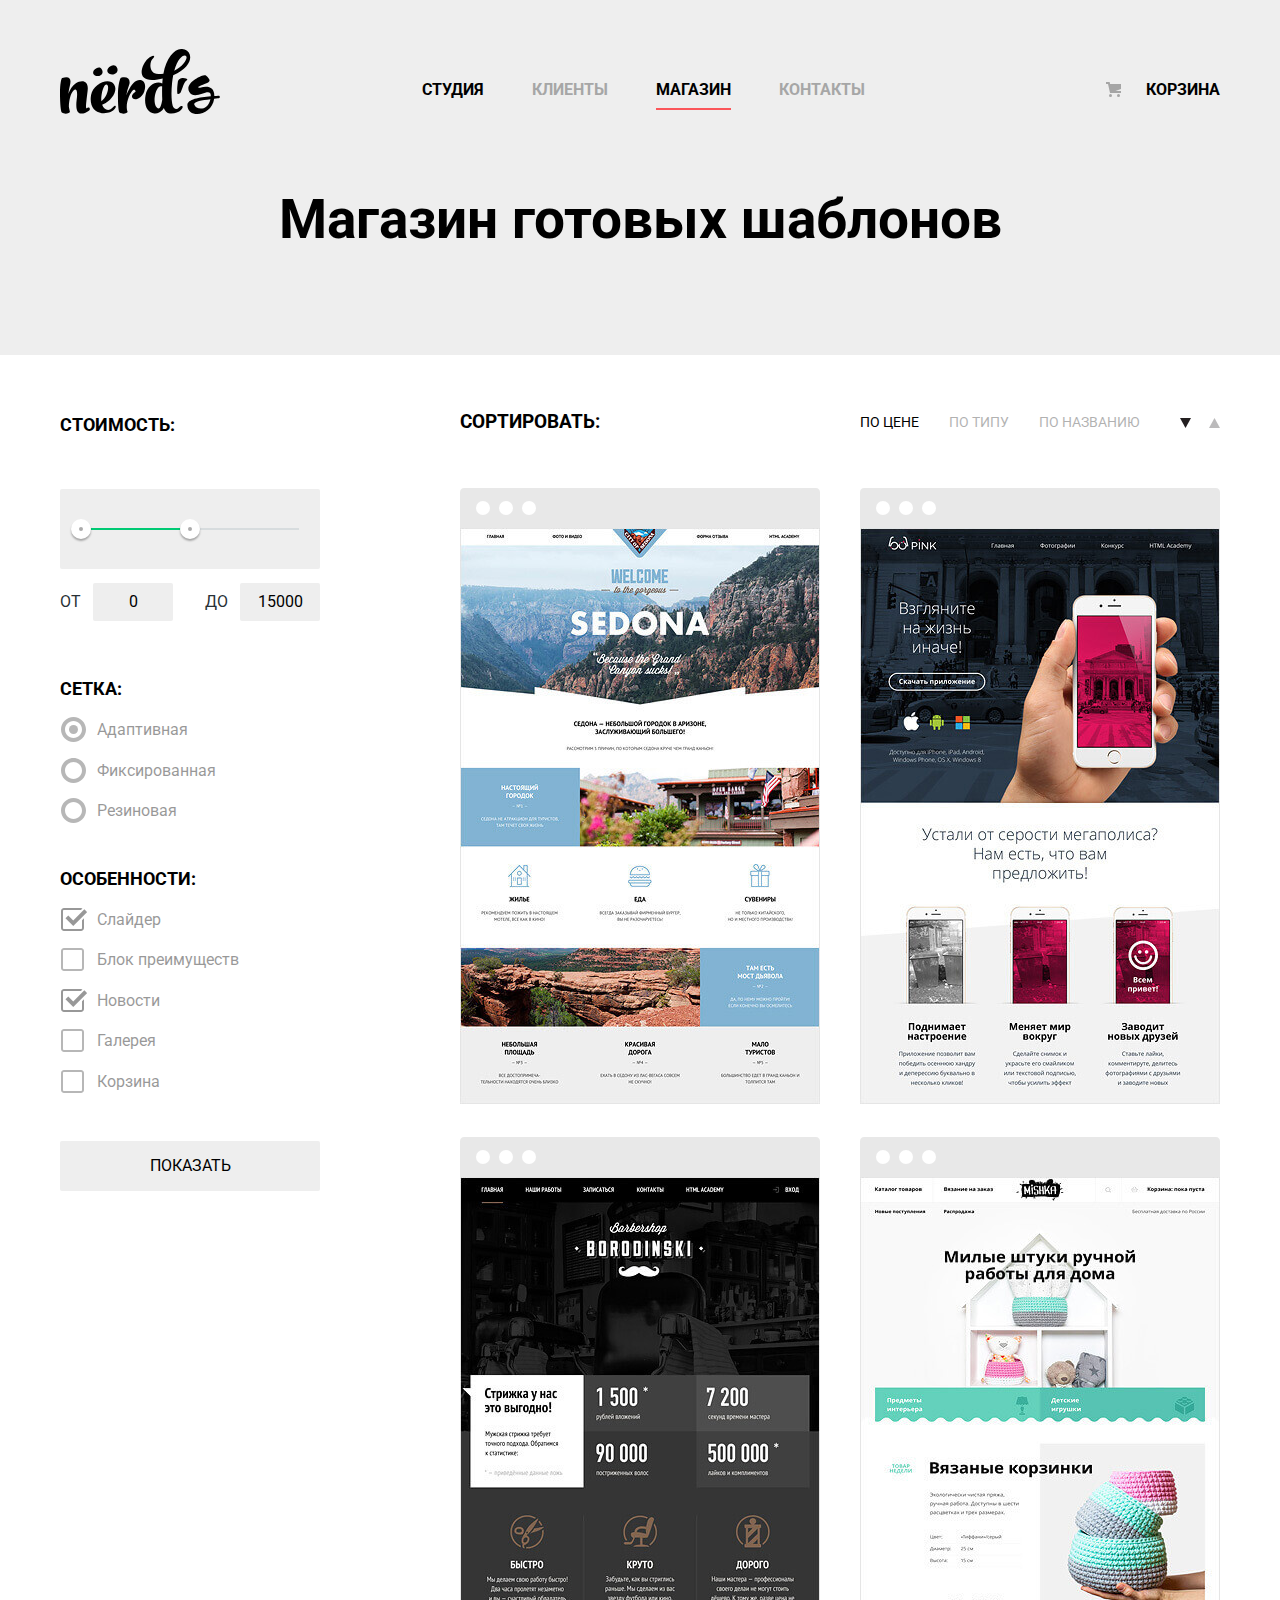
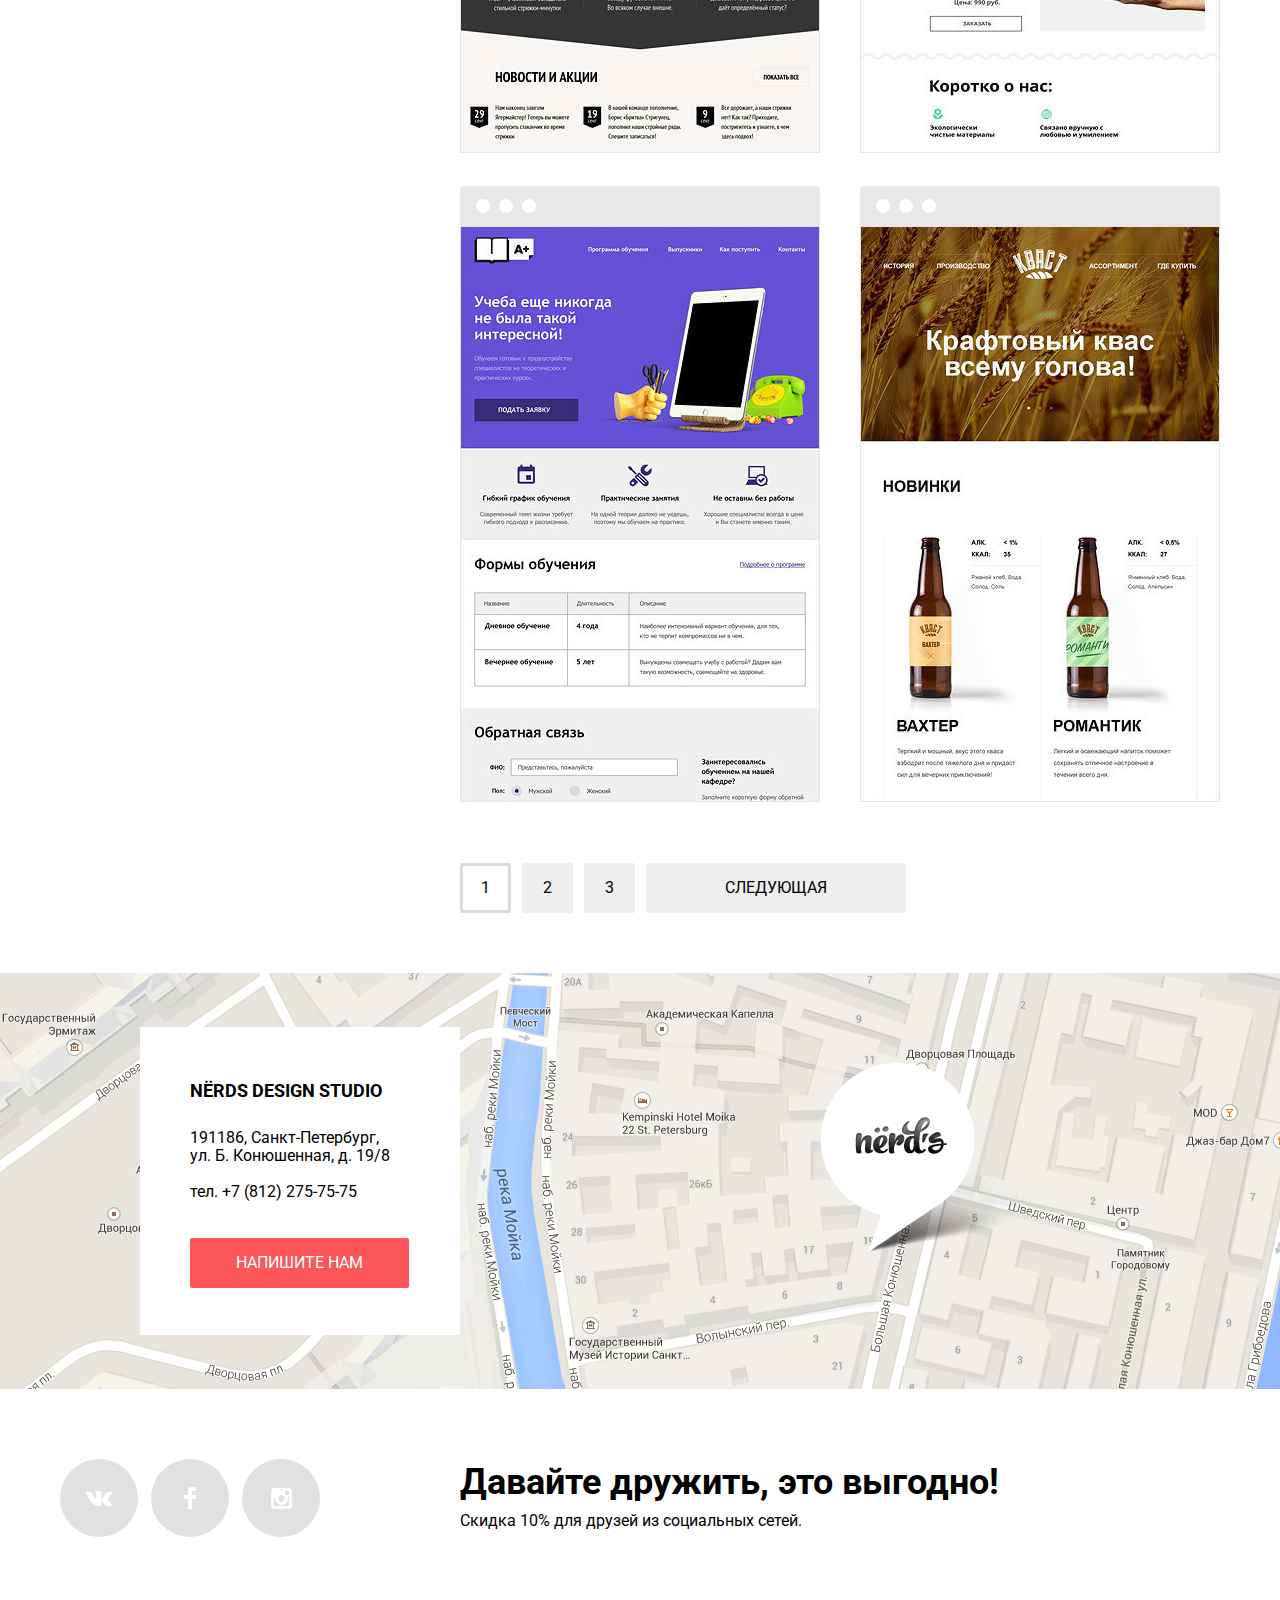
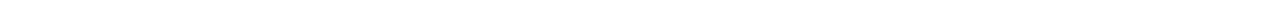
==== catalog.html @ 4c685c73 "готовая верстка" ====
<!DOCTYPE html>
<html lang="ru">

<head>
    <meta charset="UTF-8">
    <title>Каталог товаров</title>
    <link href="https://fonts.googleapis.com/css?family=Roboto:400,700&amp;subset=cyrillic" rel="stylesheet">
    <link rel="stylesheet" type="text/css" media="screen" href="css/normalize.css" />
    <link rel="stylesheet" type="text/css" media="screen" href="css/style.css" />
</head>

<body>
    <header class="main-header">
        <div class="container">
            <!-- Меню навигации по сайту -->
            <nav class="main-navigation">
                <a class="main-header-logo" href="index.html">
                    <img src="img/logo-nerds.svg" width="160" height="65" alt="Логотип Nerds">
                </a>

                <ul class="site-navigation">
                    <li><a href="index.html">Студия</a></li>
                    <li><a>Клиенты</a></li>
                    <li class="site-navigation-current"><a href="#">Магазин</a></li>
                    <li><a>Контакты</a></li>
                </ul>

                <ul class="user-navigation">
                    <li><a class="cart" href="">Корзина</a></li>
                </ul>
            </nav>

            <h1 class="page-title">Магазин готовых шаблонов</h1>
        </div>
    </header>

    <main class="container">

        <!-- Блок фильтров -->
        <div class="catalog-wrapper">
            <section class="catalog-filters">
                <h2 class="visually-hidden">Фильтр товаров</h2>
                <form action="#" class="filter" method="GET">
                    <fieldset>
                        <legend>Cтоимость:</legend>
                        <div class="range-controls">
                            <div class="scale">
                                <div class="bar"></div>
                            </div>
                            <div class="toggle toggle-min"></div>
                            <div class="toggle toggle-max"></div>
                        </div>
                        <div class="price-controls">
                            <label class="min-price" for="cost-from">От</label>
                            <input type="text" id="cost-from" name="inside" value="0">

                            <label class="max-price" for="cost-to">До</label>
                            <input type="text" id="cost-to" name="out" value="15000">
                        </div>
                    </fieldset>

                    <fieldset>
                        <legend>Сетка:</legend>
                        <ul>
                            <li class="filter-option">
                                <input type="radio" class="filter-input filter-input-radio" name="grid" value="adaptive" id="filter-adaptive" checked>
                                <label for="filter-adaptive">Адаптивная</label>
                            </li>
                            <li class="filter-option">
                                <input type="radio" class="filter-input filter-input-radio" name="grid" value="static" id="filter-static">
                                <label for="filter-static">Фиксированная</label>
                            </li>
                            <li class="filter-option">
                                <input type="radio" class="filter-input filter-input-radio" name="grid" value="fluid" id="filter-fluid">
                                <label for="filter-fluid">Резиновая</label>
                            </li>
                        </ul>
                    </fieldset>

                    <fieldset>
                        <legend>Особенности:</legend>
                        <ul>
                            <li class="filter-option">
                                <input type="checkbox" class="visually-hidden filter-input filter-input-checkbox" name="slider" id="filter-slider" checked>
                                <label for="filter-slider">Слайдер</label>
                            </li>
                            <li class="filter-option">
                                <input type="checkbox" class="visually-hidden filter-input filter-input-checkbox" name="advantage" id="filter-advantage">
                                <label for="filter-advantage">Блок преимуществ</label>
                            </li>
                            <li class="filter-option">
                                <input type="checkbox" class="visually-hidden filter-input filter-input-checkbox" name="news" id="filter-news" checked>
                                <label for="filter-news">Новости</label>
                            </li>
                            <li class="filter-option">
                                <input type="checkbox" class="visually-hidden filter-input filter-input-checkbox" name="gallery" id="filter-gallery">
                                <label for="filter-gallery">Галерея</label>
                            </li>
                            <li class="filter-option">
                                <input type="checkbox" class="visually-hidden filter-input filter-input-checkbox" name="basket" id="filter-basket">
                                <label for="filter-basket">Корзина</label>
                            </li>
                        </ul>
                    </fieldset>
                    <button type="submit" class="button filter-button">Показать</button>
                </form>
            </section>

            <!-- Раздел с товарами -->
            <section class="catalog">
                <h2 class="visually-hidden">Список готовых шаблонов</h2>

                <div class="catalog-sorting">
                    <h3>Сортировать:</h3>
                    <ul class="sorting-list">
                        <li class="sorting-item"><a href="#">По цене</a></li>
                        <li class="sorting-item sorting-item--inactive"><a href="#">По типу</a></li>
                        <li class="sorting-item sorting-item--inactive"><a href="#">По названию</a></li>
                    </ul>
                    <ul class="sorting-direction">
                        <li class="direction-item">
                            <a href="#" class="direction-link direction-link--down">
                                <span class="visually-hidden">По убыванию</span>
                            </a>
                        </li>
                        <li class="direction-item">
                            <a href="#" class="direction-link direction-link--up direction-link--inactive">
                                <span class="visually-hidden">По возрастанию</span>
                            </a>
                        </li>
                    </ul>
                </div>

                <ul class="catalog-list">
                    <!-- 1 -->
                    <li class="catalog-item">
                        <img src="img/img-catalog-1.jpg" width="360" height="576" alt="Sedona">
                        <div class="activ-block">
                            <h3>
                                <a href="#">
                                    <span>Sedona</span>
                                </a>
                            </h3>
                            <p>Информационный сайт для туристов</p>
                            <a class="button" href="#">9 900 руб.</a>
                        </div>
                    </li>
                    <!-- 2 -->
                    <li class="catalog-item">
                        <img src="img/img-catalog-2.jpg" width="360" height="576" alt="Pink App">
                        <div class="activ-block">
                            <h3>
                                <a href="#">
                                    <span>Pink App</span>
                                </a>
                            </h3>
                            <p>Продуктовый лендинг приложения для iOS и Android</p>
                            <a class="button" href="#">9 900 руб.</a>
                        </div>
                    </li>
                    <!-- 3 -->
                    <li class="catalog-item">
                        <img src="img/img-catalog-3.jpg" width="360" height="576" alt="Barbershop">
                        <div class="activ-block">
                            <h3>
                                <a href="#">
                                    <span>Barbershop</span>
                                </a>
                            </h3>
                            <p>Сайт салоны красоты. Для мужчин, да.</p>
                            <a class="button" href="#">9 900 руб.</a>
                        </div>
                    </li>
                    <!-- 4 -->
                    <li class="catalog-item">
                        <img src="img/img-catalog-4.jpg" width="360" height="576" alt="Mishka">
                        <div class="activ-block">
                            <h3>
                                <a href="#">
                                    <span>Mishka</span>
                                </a>
                            </h3>
                            <p>Интернет-магазин вязаных игрушек</p>
                            <a class="button" href="#">9 900 руб.</a>
                        </div>
                    </li>
                    <!-- 5 -->
                    <li class="catalog-item">
                        <img src="img/img-catalog-5.jpg" width="360" height="576" alt="A Plus">
                        <div class="activ-block">
                            <h3>
                                <a href="#">
                                    <span>A Plus</span>
                                </a>
                            </h3>
                            <p>Лендинг курсов повышения квалификации</p>
                            <a class="button" href="#">9 900 руб.</a>
                        </div>
                    </li>
                    <!-- 6 -->
                    <li class="catalog-item">
                        <img src="img/img-catalog-6.jpg" width="360" height="576" alt="Кваст">
                        <div class="activ-block">
                            <h3>
                                <a href="#">
                                    <span>Кваст</span>
                                </a>
                            </h3>
                            <p>Промо-сайт производителя крафтового кваса</p>
                            <a class="button" href="#">9 900 руб.</a>
                        </div>
                    </li>
                </ul>
                <ul class="pagination-list">
                    <li class="pagination-item pagination-item--current"><a href="#">1</a></li>
                    <li class="pagination-item"><a href="#">2</a></li>
                    <li class="pagination-item"><a href="#">3</a></li>
                    <li class="pagination-item"><a href="#">Следующая</a></li>
                </ul>
            </section>
        </div>

    </main>

    <footer class="main-footer">

        <!-- Контакты и карта -->
        <section class="contacts">
            <h2 class="visually-hidden">Контакты</h2>
            <div class="contacts-wrapper">
                <img src="img/map.png" width="1440" height="416" alt="Санкт-Петербург, ул. Б. Конюшенная, д. 19/8">
                <div class="contacts-content">
                    <b>Nёrds design studio</b>
                    <p>191186, Санкт-Петербург,<br> ул. Б. Конюшенная, д. 19/8</p>
                    <p>тел. +7 (812) 275-75-75</p>
                    <a class="button" href="#">Напишите нам</a>
                </div>
            </div>
        </section>

        <section class="footer">
            <h2 class="visually-hidden">Социальные сети</h2>
            <ul class="footer-social">
                <li>
                    <a class="social-button social-button--vk" href="#"><span class="visually-hidden">Вконтакте</span></a>
                </li>
                <li>
                    <a class="social-button social-button--fb" href="#"><span class="visually-hidden">Фейсбук</span></a>
                </li>
                <li>
                    <a class="social-button social-button--insta" href="#"><span class="visually-hidden">Инстаграмм</span></a>
                </li>
            </ul>
            <div class="footer-wrapper">
                <b>Давайте дружить, это выгодно!</b>
                <p>Скидка 10% для друзей из социальных сетей.</p>
            </div>
        </section>

    </footer>

    <!-- Скрытые окна -->
    <section class="modal-feedback">
        <h2>Напишите нам</h2>
        <!-- Форма -->
        <form class="feedback-form" action="#" method="POST">
            <p class="feedback-item">
                <label for="username">Ваше имя:</label>
                <input type="text" id="username" name="name" placeholder="Имя Фамилия">
            </p>
            <p class="feedback-item">
                <label for="useremail">Ваш e-mail:</label>
                <input type="email" id="useremail" name="email" placeholder="email@example.com">
            </p>
            <p class="feedback-item-textarea">
                <label for="usermessage">Текст письма:</label>
                <textarea name="message " id="usermessage" cols="30" rows="5" placeholder="В свободной форме"></textarea>
            </p>
            <button class="button feedback-form-button" type="submit">Отправить</button>
        </form>
        <button class="modal-close" type="button">x</button>
    </section>

</body>

</html>
---- css/style.css ----
body {
    margin: 0;
    padding: 0;
    font-family: Roboto, Arial, sans-serif;
    font-size: 16px;
    line-height: 24px;
    color: #000000;
    background-color: #ffffff;
}

a {
    text-decoration: none;
}

img {
    max-width: 100%;
    height: auto;
}

.visually-hidden:not(:focus):not(:active),
input[type="checkbox"].visually-hidden,
input[type="radio"].visually-hidden {
    position: absolute;
    width: 1px;
    height: 1px;
    margin: -1px;
    border: 0;
    padding: 0;
    white-space: nowrap;
    clip-path: inset(100%);
    clip: rect(0 0 0 0);
    overflow: hidden;
}


/*тут еще надо крепко подумать, т.к. конопок-нессылок у меня нет*/

.button {
    font: inherit;
    text-align: center;
    vertical-align: middle;
    font-size: 16px;
    line-height: 30px;
    text-transform: uppercase;
    color: #ffffff;
    background-color: #fb565a;
    border-radius: 2px;
    border: none;
    display: inline-block;
    padding: 10px 40px;
}

.site-navigation,
.user-navigation,
.slider-list,
.services-list,
.info-info-services-list,
.partners-list {
    list-style: none;
}


/* хедер */

.main-header {
    background-color: #eeeeee;
}

.main-navigation {
    display: flex;
    padding-top: 49px;
    justify-content: space-between;
    line-height: 30px;
    text-transform: uppercase;
    font-weight: bold;
}

.main-header-logo {
    width: 160px;
    height: 65px;
}

.main-header-logo:hover,
.main-header-logo:focus {
    opacity: 0.8;
}

.main-header-logo:active {
    opacity: 0.3;
}

.site-navigation,
.user-navigation {
    margin: 0;
    padding: 0;
}

.site-navigation {
    display: flex;
    flex-wrap: wrap;
    justify-content: center;
    width: 600px;
}

.user-navigation {
    display: flex;
    flex-wrap: wrap;
    max-width: 200px;
}

.site-navigation li {
    margin-left: 24px;
    margin-right: 24px;
    padding: 26px 0;
}

.site-navigation a {
    color: #000000;
}

.site-navigation a:not([href]) {
    color: #a6a6a6;
}

.site-navigation-current {
    position: relative;
}

.site-navigation-current::after {
    content: "";
    position: absolute;
    height: 2px;
    width: 100%;
    bottom: 21px;
    left: 0;
    background-color: #fb565a;
}

.user-navigation .cart {
    display: block;
    padding: 26px 0;
    color: #000000;
    padding-left: 80px;
    position: relative;
}

.user-navigation .cart::before {
    content: "";
    width: 15px;
    height: 15px;
    position: absolute;
    background-image: url(../img/icon-cart.svg);
    top: 33px;
    left: 40px;
    opacity: 0.3;
}

.site-navigation a[href]:hover,
.site-navigation a[href]:focus,
.user-navigation a[href]:hover,
.user-navigation a[href]:focus {
    color: #fb565a;
}

.site-navigation a:active,
.user-navigation a:active {
    color: #000000;
    opacity: 0.3;
}

.container {
    width: 1160px;
    margin: 0 auto;
    padding: 0 20px;
}


/* стилизация слайдера */

.slider {
    position: relative;
    background-color: #eeeeee;
    margin-bottom: 80px;
}

.slider-list {
    display: flex;
    position: relative;
    margin: 0;
    padding: 0;
}

.slider-item {
    display: none;
}

.slider-item:nth-child(1) {
    display: block;
}

.slider-item b {
    display: block;
    font-size: 55px;
    line-height: 55px;
    margin-bottom: 27px;
}

.slider-item p {
    color: #283136;
    margin: 0;
    margin-bottom: 39px;
    margin-right: 180px;
}

.slider-item a {
    padding: 10px 55px;
}

.slider-item-content a:hover {
    background-color: #e74246;
}

.slider-item-content a:active {
    background-color: #d7373b;
    box-shadow: inset 0 3px 0 0 rgba(0, 0, 0, 0.1);
}

.slider-item-content {
    width: 560px;
    margin-bottom: 80px;
    padding-top: 60px;
}

.toggles {
    position: absolute;
    bottom: 94px;
    right: 50%;
    margin-right: -45px;
}

.toggles-item {
    padding: 0;
    margin: 0;
    margin-right: 14px;
    width: 18px;
    height: 18px;
    border-radius: 50%;
    border: 5px solid #ffffff;
    background-color: #ffffff;
    cursor: pointer;
}

.toggles-item:last-child {
    margin-right: 0;
}

.toggles-item-active {
    box-shadow: inset 0 0 0 2px #c1c1c1;
}

.slider-item:nth-child(1)::after {
    content: "";
    position: absolute;
    bottom: 0;
    right: 31px;
    background-image: url(../img/img-slider-1.png);
    width: 698px;
    height: 413px;
}

.slider-item:nth-child(2)::after {
    content: "";
    position: absolute;
    bottom: 0;
    right: 0;
    background-image: url(../img/img-slider-2.png);
    width: 663px;
    height: 430px;
}

.slider-item:nth-child(3)::after {
    content: "";
    position: absolute;
    bottom: 0;
    right: 0;
    background-image: url(../img/img-slider-3.png);
    width: 759px;
    height: 411px;
}


/* стилизация раздела услуг */

.services {
    margin-bottom: 40px;
    border-bottom: 2px solid #eeeeee;
}

.services-list {
    width: 1100px;
    padding: 0;
    margin: 0;
    margin-bottom: 80px;
    display: flex;
    flex-wrap: wrap;
    justify-content: space-between;
}

.services-list h3 {
    padding: 0;
    margin: 0;
    margin-top: 25px;
    margin-bottom: 16px;
    font-size: 24px;
    line-height: 30px;
    text-transform: uppercase;
}

.services-item {
    width: 300px;
}

.services-item b {
    padding: 0;
    margin: 0;
}

.services-item p {
    padding: 0;
    margin: 0;
    margin-right: 40px;
    margin-bottom: 32px;
    color: #283136;
}

.services-item:nth-child(1) a {
    background-color: #fb565a;
}

.services-item:nth-child(1) a:hover {
    background-color: #e74246;
}

.services-item:nth-child(1) a:active {
    background-color: #d7373b;
    box-shadow: inset 0 3px 0 0 rgba(0, 0, 0, 0.1);
}

.services-item:nth-child(2) a {
    background-color: #00ca74;
}

.services-item:nth-child(2) a:hover {
    background-color: #00bc6c;
}

.services-item:nth-child(2) a:active {
    background-color: #00aa62;
    box-shadow: inset 0 3px 0 0 rgba(0, 0, 0, 0.1);
}

.services-item:nth-child(3) a {
    background-color: #efc84a;
}

.services-item:nth-child(3) a:hover {
    background-color: #eab534;
}

.services-item:nth-child(3) a:active {
    background-color: #e5a722;
    box-shadow: inset 0 3px 0 0 rgba(0, 0, 0, 0.1);
}

.services-item::before {
    content: "";
    display: block;
    width: 300px;
    height: 146px;
}

.services-item:nth-child(1)::before {
    background-image: url(../img/img-services-1.png);
}

.services-item:nth-child(2)::before {
    background-image: url(../img/img-services-2.png);
}

.services-item:nth-child(3)::before {
    background-image: url(../img/img-services-3.png);
}


/* о нас и таблица преимуществ */

.index-columns {
    display: flex;
    border-bottom: 2px solid #eeeeee;
    justify-content: space-between;
}

.info {
    width: 660px;
}

.info b {
    display: block;
    margin-top: 35px;
    margin-bottom: 34px;
    font-size: 45px;
    line-height: 45px;
}

.info p {
    margin: 0;
    padding: 0;
    margin-bottom: 38px;
    color: #283136;
}

.info-services {
    margin-bottom: 73px;
}

.info-services p {
    text-transform: uppercase;
    font-weight: bold;
    margin-bottom: 23px;
}

.info-services-list {
    list-style: none;
    margin: 0;
    padding: 0;
}

.info-services-item {
    position: relative;
    margin-bottom: 24px;
    padding-left: 36px;
    color: #283136;
}

.info-services-item::before {
    content: "";
    position: absolute;
    height: 2px;
    width: 25px;
    top: 50%;
    left: 0;
    background-color: #fb565a;
}


/* таблица преимуществ */

.features {
    width: 360px;
    margin-left: auto;
}

.features::before {
    content: "";
    display: block;
    width: 360px;
    height: 208px;
    background-image: url(../img/logo-mein-nerds.png);
}

.features-table {
    border-collapse: collapse;
    margin-top: 35px;
}

.features-table-headline {
    text-transform: uppercase;
    font-weight: bold;
    margin-bottom: 32px;
    text-align: left;
    padding-left: 16px;
}

.features-table-data {
    font-size: 45px;
    font-weight: bold;
    line-height: 45px;
    text-align: left;
    padding: 0;
}

.features-table-percent {
    font-size: 27px;
    vertical-align: super;
}

.features-table-header {
    line-height: 18px;
    text-align: left;
    font-weight: normal;
    padding: 0;
    padding-top: 20px;
    padding-right: 26px;
    width: 100%;
}


/* партнеры */

.partners {
    border-bottom: 2px solid #eeeeee;
    margin-bottom: 80px;
}

.partners-list {
    display: flex;
    justify-content: space-between;
    flex-wrap: wrap;
    align-items: center;
    padding: 0;
    margin-top: 46px;
    margin-bottom: 44px;
}

.partners-item {
    position: relative;
}

.partners-item:not(:last-child)::after {
    content: "";
    position: absolute;
    width: 2px;
    height: 52px;
    background-color: #eeeeee;
    top: 50%;
    right: -21px;
    transform: translateY(-50%);
}

.partners-item a {
    display: flex;
    width: 260px;
    justify-content: center;
    opacity: 0.2;
}

.partners-item a:hover {
    opacity: 1;
}

.partners-item a:active {
    opacity: 0.1;
}


/* подвал: карта + контакты*/

.contacts {
    min-width: 1440px;
    margin-bottom: 70px;
    height: 416px;
}

.contacts-wrapper {
    position: relative;
    width: 1440px;
    margin: 0 auto;
}

.contacts-content {
    box-sizing: border-box;
    position: absolute;
    top: 54px;
    left: 140px;
    width: 320px;
    background-color: #ffffff;
    padding-left: 50px;
    padding-right: 51px;
    padding-top: 49px;
    padding-bottom: 47px;
}

.contacts-content b {
    display: block;
    text-transform: uppercase;
    font-size: 18px;
    line-height: 30px;
    margin-bottom: 23px;
}

.contacts-content p {
    line-height: 18px;
    margin: 0;
    margin-bottom: 18px;
}

.contacts-content a {
    display: block;
    padding: 10px 44px;
    margin-top: 37px;
}

.contacts-content a:hover {
    background-color: #e74246;
}

.contacts-content a:active {
    background-color: #d7373b;
    box-shadow: inset 0 3px 0 0 rgba(0, 0, 0, 0.1);
}


/* подвал*/

.footer {
    box-sizing: border-box;
    display: flex;
    width: 1200px;
    padding: 0 20px;
    margin: 0 auto;
    margin-bottom: 70px;
}

.footer-social {
    list-style: none;
    display: flex;
    flex-wrap: wrap;
    justify-content: space-between;
    width: 260px;
    padding: 0;
    margin: 0;
    margin-right: 140px;
}

.social-button {
    display: block;
    width: 78px;
    height: 78px;
    margin-bottom: 12px;
    border-radius: 50%;
    background-color: #e1e1e1;
}

.social-button:hover {
    background-color: #e74246;
}

.social-button:active {
    background-color: #d7373b;
    box-shadow: inset 0 3px 0 0 rgba(0, 0, 0, 0.1)
}

.social-button--vk {
    background-image: url(../img/icon-vk.svg);
    background-repeat: no-repeat;
    background-position: center;
}

.social-button--fb {
    background-image: url(../img/icon-fb.svg);
    background-repeat: no-repeat;
    background-position: center;
}

.social-button--insta {
    background-image: url(../img/icon-insta.svg);
    background-repeat: no-repeat;
    background-position: center;
}

.footer-wrapper {
    padding-top: 5px;
}

.footer-wrapper b {
    font-size: 36px;
    line-height: 36px;
}

.footer-wrapper p {
    margin: 0;
    margin-top: 9px;
    line-height: 22px;
}


/* страница каталога */


/* футер */

.page-title {
    font-size: 55px;
    line-height: 55px;
    text-align: center;
    margin: 0;
    padding: 0;
    padding-top: 61px;
    padding-bottom: 108px;
}


/* основная часть */

.catalog-wrapper {
    display: flex;
    justify-content: space-between;
    margin-top: 55px;
}


/* блок фильтров */

.catalog-filters {
    width: 260px;
}

.catalog-filters fieldset {
    border: none;
    margin: 0;
    padding: 0;
}

.catalog-filters fieldset:nth-child(1) {
    margin-bottom: 53px;
}

.catalog-filters fieldset:nth-child(2) {
    margin-bottom: 24px;
}

.catalog-filters fieldset:nth-child(3) {
    margin-bottom: 31px;
}

.catalog-filters legend {
    box-sizing: content-box;
    font-size: 18px;
    line-height: 30px;
    text-transform: uppercase;
    font-weight: bold;
}

.range-controls {
    position: relative;
    box-sizing: border-box;
    height: 80px;
    margin-top: 49px;
    margin-bottom: 14px;
    padding-top: 39px;
    padding-left: 21px;
    padding-right: 21px;
    background-color: #eeeeee;
    border-radius: 2px;
}

.range-controls .scale {
    height: 2px;
    background-color: #d7dcde;
}

.scale .bar {
    /* левый край бара */
    margin-left: 0;
    /* правый край бара */
    width: 50%;
    height: 2px;
    background-color: #00ca74;
}

.range-controls .toggle {
    position: absolute;
    top: 30px;
    left: 0;
    width: 4px;
    height: 4px;
    border: 8px solid #ffffff;
    border-radius: 50%;
    background-color: #ababab;
    box-shadow: 0 2px 2px 0 rgba(0, 0, 0, 0.3);
    cursor: pointer;
}

.range-controls .toggle-min {
    /* левый ползунок */
    left: 11px;
}

.range-controls .toggle-max {
    /* правый ползунок */
    left: 120px;
}

.price-controls label {
    text-transform: uppercase;
    color: #283136;
}

.price-controls input {
    box-sizing: border-box;
    border: none;
    border-radius: 2px;
    width: 80px;
    background-color: #eeeeee;
    padding: 10px;
    margin-left: 8px;
    text-align: center;
}

.max-price {
    margin-left: 28px;
}

.filter ul {
    list-style: none;
    margin: 0;
    margin-top: 14px;
    padding: 0;
}

.filter-option {
    margin-bottom: 16.5px;
    padding-left: 37px;
}

.filter-option input[type="radio"] {
    display: none;
}

.filter-option label {
    position: relative;
    display: block;
    cursor: pointer;
    opacity: 0.4;
}

.filter-option label:hover {
    opacity: 1;
}

.filter-input-radio+label::before {
    content: "";
    position: absolute;
    top: -1px;
    left: -36px;
    display: block;
    width: 26px;
    height: 25px;
    background-image: url(../img/radio-off.svg);
    background-repeat: no-repeat;
}

.filter-input-radio:checked+label::before {
    content: "";
    position: absolute;
    top: -1px;
    left: -36px;
    display: block;
    width: 26px;
    height: 25px;
    background-image: url(../img/radio-on.svg);
    background-repeat: no-repeat;
}

.filter-input-checkbox+label::before {
    content: "";
    position: absolute;
    top: 0;
    left: -36px;
    display: block;
    width: 26px;
    height: 25px;
    background-image: url(../img/checkbox-off.svg);
    background-repeat: no-repeat;
}

.filter-input-checkbox:checked+label::before {
    content: "";
    position: absolute;
    top: 0;
    left: -36px;
    display: block;
    width: 26px;
    height: 25px;
    background-image: url(../img/checkbox-on.svg);
    background-repeat: no-repeat;
}

.filter-input:disabled+label {
    opacity: 0.1;
}

.filter-button {
    width: 100%;
    background-color: #eeeeee;
    color: #000000;
}


/* каталог с сортировкой*/


/* сортировка */

.catalog {
    width: 760px;
    margin-bottom: 60px;
}

.catalog-sorting {
    display: flex;
    margin-bottom: 54px;
}

.catalog-sorting h3 {
    font-weight: bold;
    text-transform: uppercase;
    margin: 0;
    padding: 0;
}

.sorting-list,
.sorting-direction {
    display: flex;
    justify-content: space-between;
    flex-wrap: wrap;
    list-style: none;
    margin: 0;
    padding: 0;
}

.sorting-list {
    width: 280px;
    margin-left: auto;
}

.sorting-item a {
    font-size: 14px;
    line-height: 18px;
    text-transform: uppercase;
    color: #000000;
}

.sorting-item--inactive {
    opacity: 0.3;
}

.sorting-direction {
    margin-left: 22px;
}

.direction-item {
    margin-left: 18px;
    cursor: pointer;
}

.direction-link--down {
    background-image: url(../img/icon-down-dir.svg);
}

.direction-link--up {
    background-image: url(../img/icon-up-dir.svg);
}

.direction-link {
    display: inline-block;
    vertical-align: middle;
    width: 11px;
    height: 10px;
    background-repeat: no-repeat;
    background-position: center right;
    cursor: pointer;
}

.direction-link--inactive {
    opacity: 0.3;
}


/* каталог */

.catalog-list {
    display: flex;
    list-style: none;
    justify-content: space-between;
    flex-wrap: wrap;
    margin: 0;
    padding: 0;
}

.catalog-item {
    width: 360px;
    position: relative;
    padding: 0;
    margin: 0;
    margin-bottom: 33px;
}

.catalog-item img {
    display: block;
}

.catalog-item::before {
    content: "";
    display: block;
    width: 100%;
    height: 40px;
    opacity: 0.12;
    background-image: url(../img/catalog-item-header.svg);
}

.activ-block {
    box-sizing: border-box;
    position: absolute;
    bottom: 0;
    left: 0;
    width: 100%;
    min-height: 231px;
    background-color: #eeeeee;
    opacity: 0;
    text-align: center;
    padding-top: 30px;
    padding-bottom: 43px;
    padding-left: 60px;
    padding-right: 60px;
}

.activ-block h3 {
    margin: 0;
    margin-bottom: 19px;
    padding: 0;
    text-transform: uppercase;
}

.activ-block p {
    margin: 0;
    margin-bottom: 29px;
    padding: 0;
    line-height: 18px;
}

.activ-block a {
    box-sizing: border-box;
    color: #000000;
    width: 200px;
}

.activ-block .button {
    color: #ffffff;
}

.catalog-item:hover {
    box-shadow: 0 6px 15px 0 rgba(0, 0, 0, 0.25);
}

.catalog-item:hover::before {
    opacity: 1;
}

.catalog-item:hover .activ-block {
    opacity: 1;
}


/* пагинатор */

.pagination-list {
    display: flex;
    margin: 0;
    margin-top: 28px;
    padding: 0;
    list-style: none;
}

.pagination-item {
    box-sizing: border-box;
    margin-right: 11px;
    border: 3px solid #eeeeee;
    border-radius: 2px;
    background-color: #eeeeee;
}

.pagination-item:last-child {
    width: 260px;
}

.pagination-item a {
    display: block;
    color: #000000;
    text-transform: uppercase;
    padding: 13px 18px;
    line-height: 18px;
    text-align: center;
}

.pagination-item--current {
    background-color: #ffffff;
    border: 3px solid #dbdbdb;
}


/* модалка */

.modal-feedback {
    /* тумблер модалки */
    display: none;
    position: fixed;
    bottom: 193px;
    left: 50%;
    margin-left: -480px;
    box-sizing: border-box;
    width: 960px;
    padding-left: 100px;
    padding-right: 100px;
    padding-top: 68px;
    padding-bottom: 85px;
    background-color: #ffffff;
    box-shadow: 0 20px 60px 0 rgba(0, 0, 0, 0.75);
}

.modal-feedback h2 {
    font-size: 45px;
    line-height: 45px;
    margin: 0;
    margin-bottom: 39px;
}

.modal-feedback label {
    display: block;
    font-weight: bold;
    margin-bottom: 5px;
}

.feedback-form {
    display: flex;
    flex-wrap: wrap;
    justify-content: space-between;
}

.feedback-item {
    width: 360px;
    margin: 0;
    margin-bottom: 31px;
}

.feedback-item-textarea {
    width: 100%;
    margin: 0;
    margin-bottom: 37px;
}

.feedback-form input,
.feedback-form textarea {
    box-sizing: border-box;
    width: 100%;
    font: inherit;
    color: #444444;
    opacity: 0.5;
    line-height: 18px;
    border: 2px solid #d7dcde;
    border-radius: 2px;
    padding: 14px;
}

.feedback-form input:hover,
.feedback-form textarea:hover {
    border-color: #b4b9bb;
}

.feedback-form input:focus,
.feedback-form textarea:focus {
    opacity: 1;
    border-color: #000000;
}

.feedback-form input:invalid {
    opacity: 1;
    color: #e74246;
    border-color: #e74246;
}

.feedback-form textarea:invalid {
    opacity: 1;
    color: #e74246;
    border-color: #e74246;
}

.feedback-form-button {
    width: 260px;
}

.feedback-form-button:hover {
    background-color: #e74246;
}

.feedback-form-button:active {
    background-color: #d7373b;
    box-shadow: inset 0 3px 0 0 rgba(0, 0, 0, 0.1);
}

.modal-close {
    width: 21px;
    height: 21px;
    font-size: 0;
    border: none;
    cursor: pointer;
    position: absolute;
    top: 78px;
    right: 90px;
    background-color: #ffffff;
    opacity: 0.3;
}

.modal-close:hover {
    opacity: 1;
}

.modal-close:active {
    opacity: 0.1;
}

.modal-close::after,
.modal-close::before {
    content: "";
    position: absolute;
    top: 9px;
    left: -3px;
    width: 27px;
    height: 4px;
    background-color: #e74246;
}

.modal-close::after {
    transform: rotate(45deg);
}

.modal-close::before {
    transform: rotate(-45deg);
}
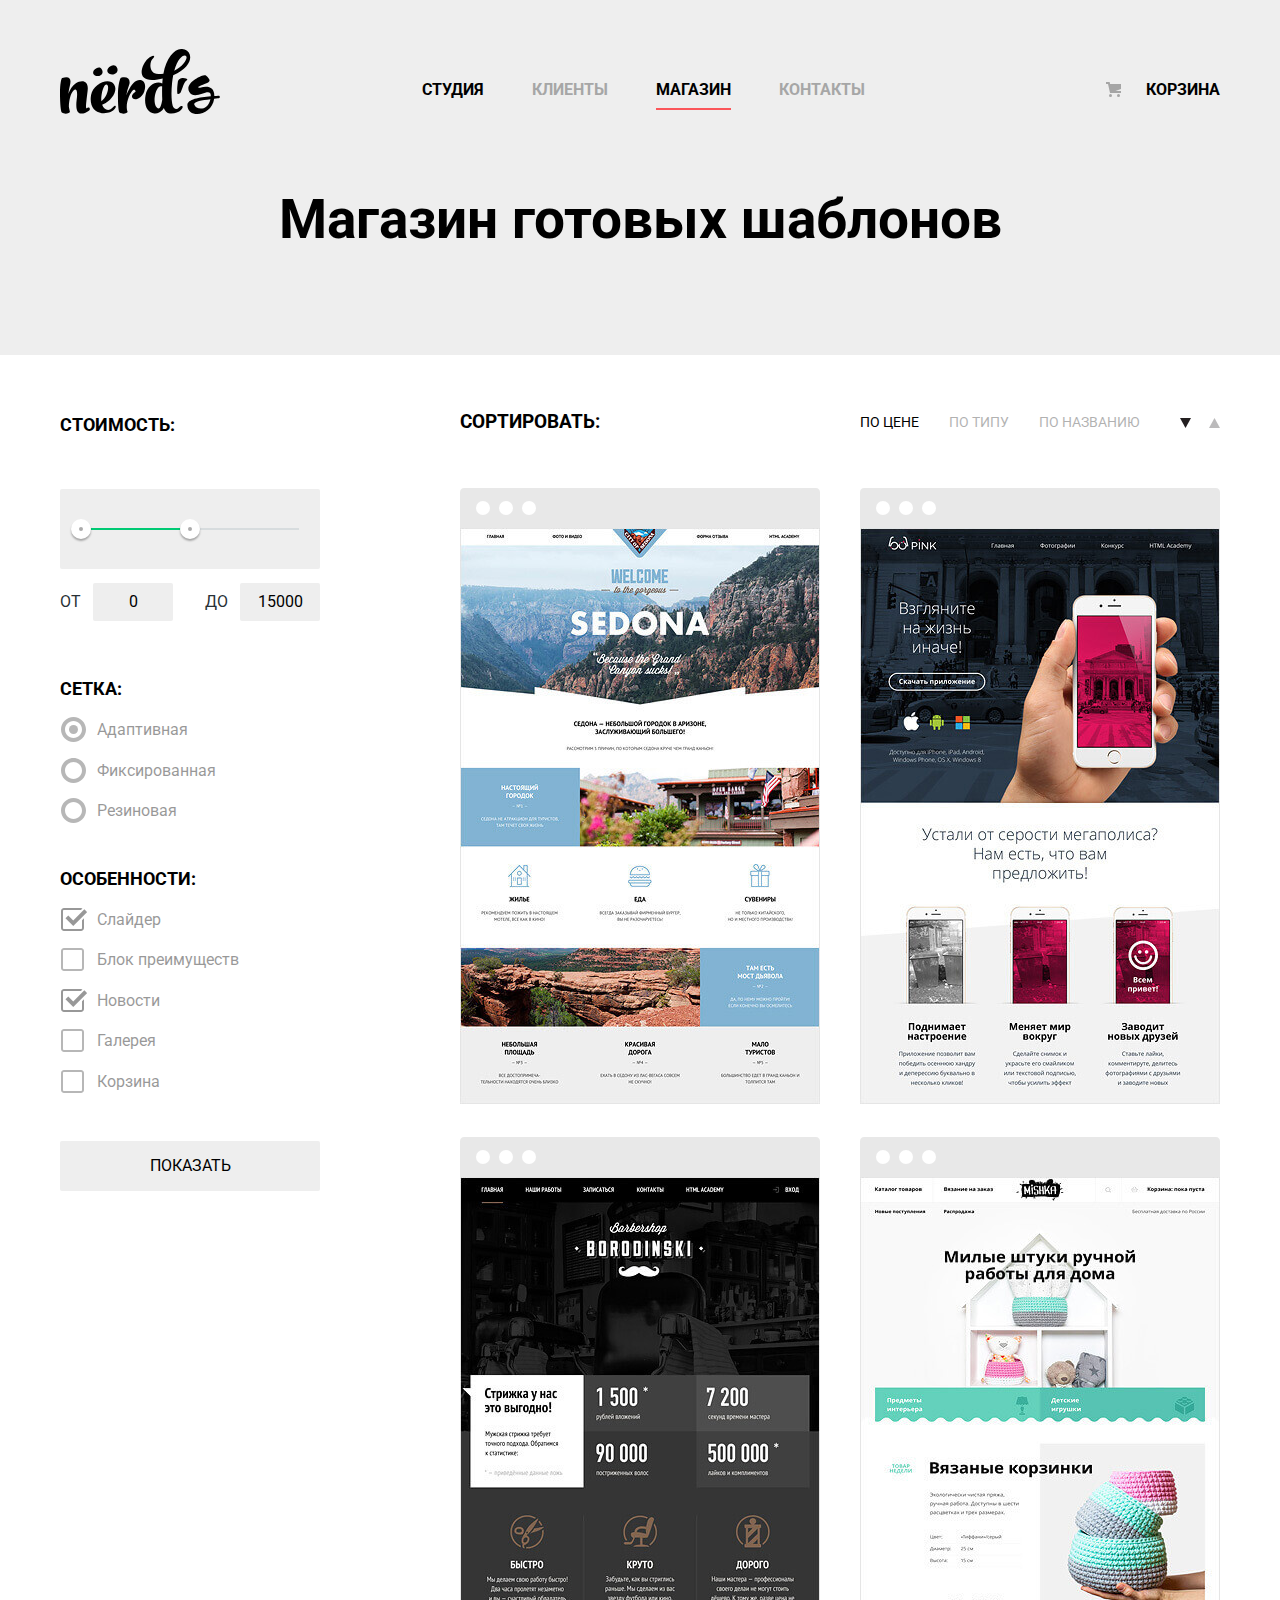
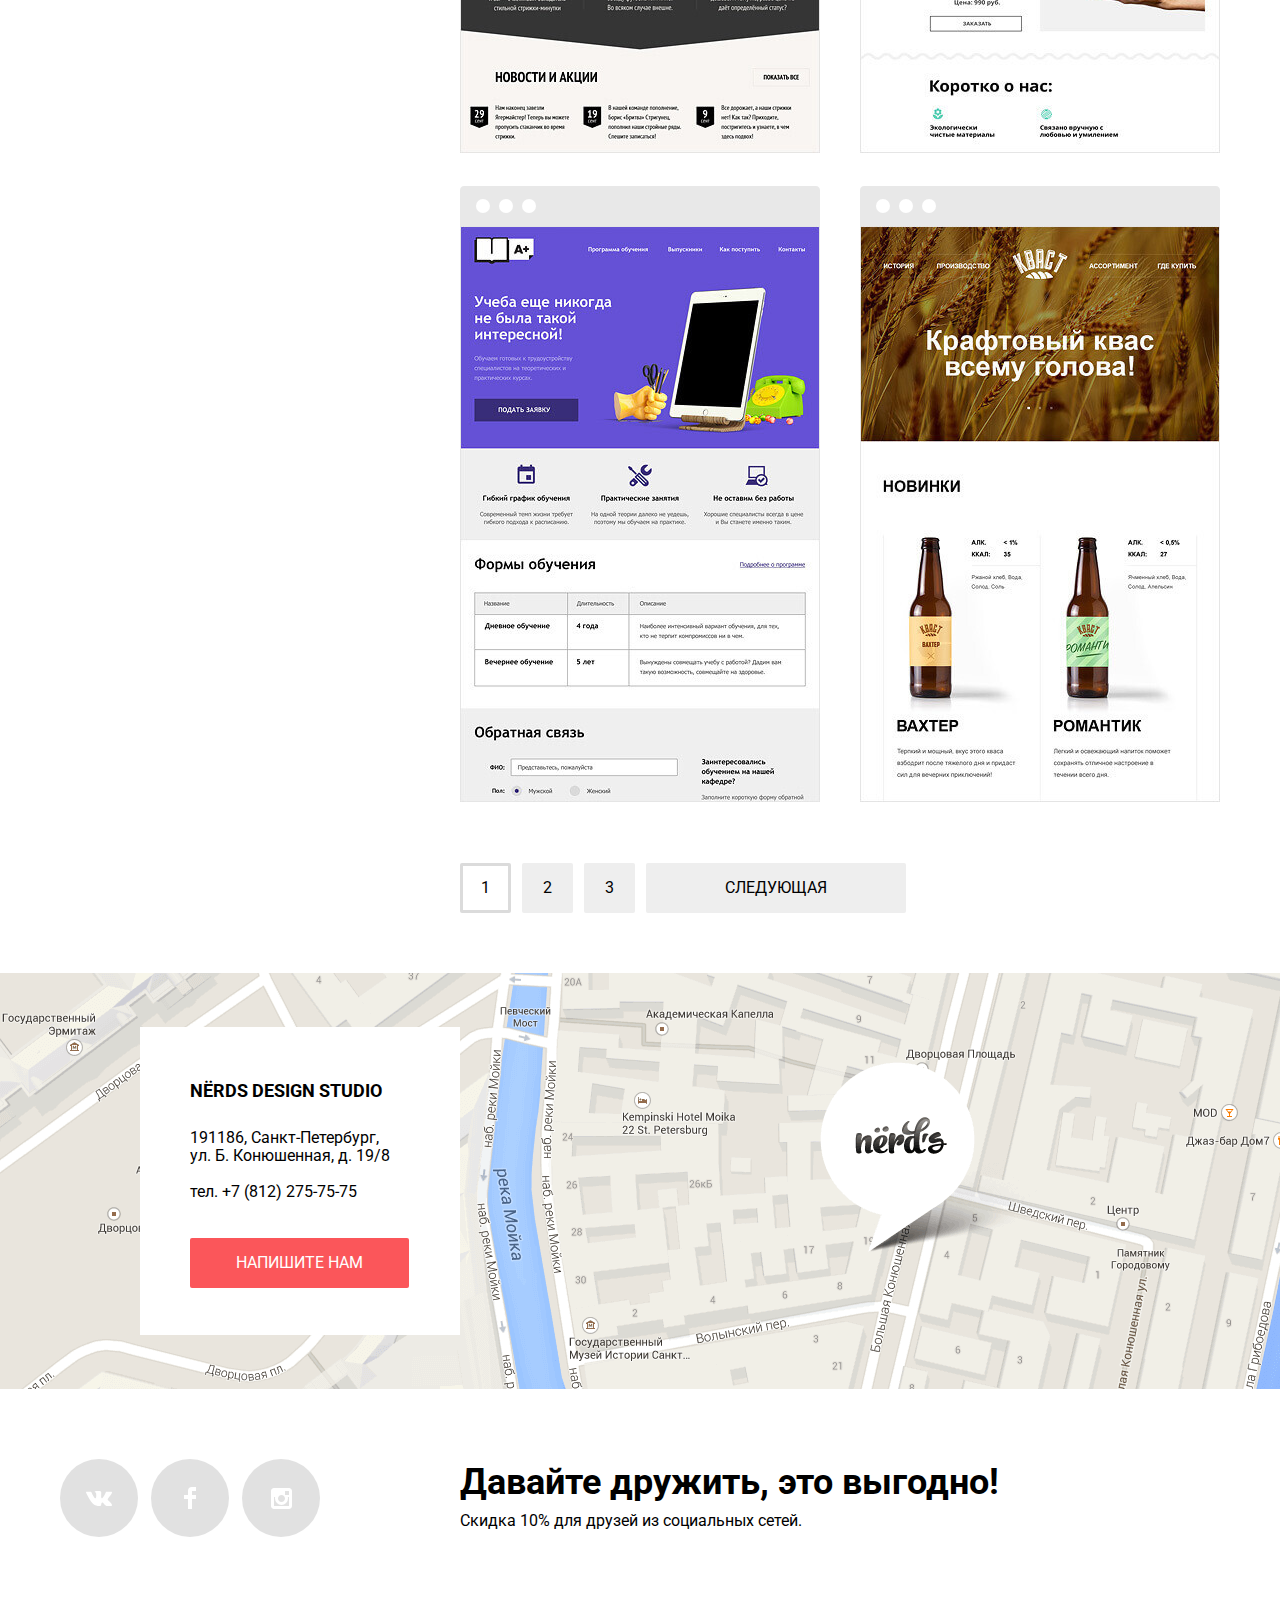
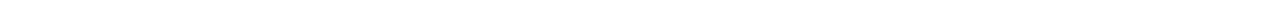
==== commit 1e837f40: "добавляет рабочую яндекс карту с касмомизированным маркером" ====
--- a/catalog.html
+++ b/catalog.html
@@ -227,6 +227,9 @@
         <!-- Контакты и карта -->
         <section class="contacts">
             <h2 class="visually-hidden">Контакты</h2>
+            <div class="map-iframe" id="map"></div>
+            <!-- <iframe class="map-iframe" src="https://www.google.com/maps/embed?pb=!1m18!1m12!1m3!1d1998.6036253003151!2d30.32085871621117!3d59.9387191690541!2m3!1f0!2f0!3f0!3m2!1i1024!2i768!4f13.1!3m3!1m2!1s0x4696310fca145cc1%3A0x42b32648d8238007!2z0JHQvtC70YzRiNCw0Y8g0JrQvtC90Y7RiNC10L3QvdCw0Y8g0YPQuy4sIDE5LzgsINCh0LDQvdC60YIt0J_QtdGC0LXRgNCx0YPRgNCzLCAxOTExODY!5e0!3m2!1sru!2sru!4v1551638607888"
+                    width="100%" height="416" frameborder="0" style="border:0" allowfullscreen></iframe> -->
             <div class="contacts-wrapper">
                 <img src="img/map.png" width="1440" height="416" alt="Санкт-Петербург, ул. Б. Конюшенная, д. 19/8">
                 <div class="contacts-content">
@@ -237,7 +240,6 @@
                 </div>
             </div>
         </section>
-
         <section class="footer">
             <h2 class="visually-hidden">Социальные сети</h2>
             <ul class="footer-social">
@@ -281,6 +283,8 @@
         <button class="modal-close" type="button">x</button>
     </section>
 
+    <script src="http://api-maps.yandex.ru/2.1/?lang=ru_RU" type="text/javascript"></script>
+    <script src="js/script.js"></script>
 </body>
 
 </html>--- a/css/style.css
+++ b/css/style.css
@@ -27,13 +27,11 @@
     border: 0;
     padding: 0;
     white-space: nowrap;
+    -webkit-clip-path: inset(100%);
     clip-path: inset(100%);
     clip: rect(0 0 0 0);
     overflow: hidden;
 }
-
-
-/*тут еще надо крепко подумать, т.к. конопок-нессылок у меня нет*/
 
 .button {
     font: inherit;
@@ -67,8 +65,12 @@
 }
 
 .main-navigation {
+    display: -webkit-box;
+    display: -ms-flexbox;
     display: flex;
     padding-top: 49px;
+    -webkit-box-pack: justify;
+    -ms-flex-pack: justify;
     justify-content: space-between;
     line-height: 30px;
     text-transform: uppercase;
@@ -96,14 +98,22 @@
 }
 
 .site-navigation {
-    display: flex;
+    display: -webkit-box;
+    display: -ms-flexbox;
+    display: flex;
+    -ms-flex-wrap: wrap;
     flex-wrap: wrap;
+    -webkit-box-pack: center;
+    -ms-flex-pack: center;
     justify-content: center;
     width: 600px;
 }
 
 .user-navigation {
-    display: flex;
+    display: -webkit-box;
+    display: -ms-flexbox;
+    display: flex;
+    -ms-flex-wrap: wrap;
     flex-wrap: wrap;
     max-width: 200px;
 }
@@ -184,6 +194,8 @@
 }
 
 .slider-list {
+    display: -webkit-box;
+    display: -ms-flexbox;
     display: flex;
     position: relative;
     margin: 0;
@@ -222,6 +234,7 @@
 
 .slider-item-content a:active {
     background-color: #d7373b;
+    -webkit-box-shadow: inset 0 3px 0 0 rgba(0, 0, 0, 0.1);
     box-shadow: inset 0 3px 0 0 rgba(0, 0, 0, 0.1);
 }
 
@@ -255,6 +268,7 @@
 }
 
 .toggles-item-active {
+    -webkit-box-shadow: inset 0 0 0 2px #c1c1c1;
     box-shadow: inset 0 0 0 2px #c1c1c1;
 }
 
@@ -301,8 +315,13 @@
     padding: 0;
     margin: 0;
     margin-bottom: 80px;
-    display: flex;
+    display: -webkit-box;
+    display: -ms-flexbox;
+    display: flex;
+    -ms-flex-wrap: wrap;
     flex-wrap: wrap;
+    -webkit-box-pack: justify;
+    -ms-flex-pack: justify;
     justify-content: space-between;
 }
 
@@ -343,6 +362,7 @@
 
 .services-item:nth-child(1) a:active {
     background-color: #d7373b;
+    -webkit-box-shadow: inset 0 3px 0 0 rgba(0, 0, 0, 0.1);
     box-shadow: inset 0 3px 0 0 rgba(0, 0, 0, 0.1);
 }
 
@@ -356,6 +376,7 @@
 
 .services-item:nth-child(2) a:active {
     background-color: #00aa62;
+    -webkit-box-shadow: inset 0 3px 0 0 rgba(0, 0, 0, 0.1);
     box-shadow: inset 0 3px 0 0 rgba(0, 0, 0, 0.1);
 }
 
@@ -369,6 +390,7 @@
 
 .services-item:nth-child(3) a:active {
     background-color: #e5a722;
+    -webkit-box-shadow: inset 0 3px 0 0 rgba(0, 0, 0, 0.1);
     box-shadow: inset 0 3px 0 0 rgba(0, 0, 0, 0.1);
 }
 
@@ -395,8 +417,12 @@
 /* о нас и таблица преимуществ */
 
 .index-columns {
+    display: -webkit-box;
+    display: -ms-flexbox;
     display: flex;
     border-bottom: 2px solid #eeeeee;
+    -webkit-box-pack: justify;
+    -ms-flex-pack: justify;
     justify-content: space-between;
 }
 
@@ -513,9 +539,16 @@
 }
 
 .partners-list {
-    display: flex;
+    display: -webkit-box;
+    display: -ms-flexbox;
+    display: flex;
+    -webkit-box-pack: justify;
+    -ms-flex-pack: justify;
     justify-content: space-between;
+    -ms-flex-wrap: wrap;
     flex-wrap: wrap;
+    -webkit-box-align: center;
+    -ms-flex-align: center;
     align-items: center;
     padding: 0;
     margin-top: 46px;
@@ -534,12 +567,18 @@
     background-color: #eeeeee;
     top: 50%;
     right: -21px;
+    -webkit-transform: translateY(-50%);
+    -ms-transform: translateY(-50%);
     transform: translateY(-50%);
 }
 
 .partners-item a {
+    display: -webkit-box;
+    display: -ms-flexbox;
     display: flex;
     width: 260px;
+    -webkit-box-pack: center;
+    -ms-flex-pack: center;
     justify-content: center;
     opacity: 0.2;
 }
@@ -567,9 +606,18 @@
     margin: 0 auto;
 }
 
+.map-iframe {
+    z-index: 1;
+    position: absolute;
+    width: 100%;
+    height: 416px;
+}
+
 .contacts-content {
+    -webkit-box-sizing: border-box;
     box-sizing: border-box;
     position: absolute;
+    z-index: 2;
     top: 54px;
     left: 140px;
     width: 320px;
@@ -606,6 +654,7 @@
 
 .contacts-content a:active {
     background-color: #d7373b;
+    -webkit-box-shadow: inset 0 3px 0 0 rgba(0, 0, 0, 0.1);
     box-shadow: inset 0 3px 0 0 rgba(0, 0, 0, 0.1);
 }
 
@@ -613,7 +662,10 @@
 /* подвал*/
 
 .footer {
+    -webkit-box-sizing: border-box;
     box-sizing: border-box;
+    display: -webkit-box;
+    display: -ms-flexbox;
     display: flex;
     width: 1200px;
     padding: 0 20px;
@@ -623,8 +675,13 @@
 
 .footer-social {
     list-style: none;
-    display: flex;
+    display: -webkit-box;
+    display: -ms-flexbox;
+    display: flex;
+    -ms-flex-wrap: wrap;
     flex-wrap: wrap;
+    -webkit-box-pack: justify;
+    -ms-flex-pack: justify;
     justify-content: space-between;
     width: 260px;
     padding: 0;
@@ -647,6 +704,7 @@
 
 .social-button:active {
     background-color: #d7373b;
+    -webkit-box-shadow: inset 0 3px 0 0 rgba(0, 0, 0, 0.1);
     box-shadow: inset 0 3px 0 0 rgba(0, 0, 0, 0.1)
 }
 
@@ -703,7 +761,11 @@
 /* основная часть */
 
 .catalog-wrapper {
-    display: flex;
+    display: -webkit-box;
+    display: -ms-flexbox;
+    display: flex;
+    -webkit-box-pack: justify;
+    -ms-flex-pack: justify;
     justify-content: space-between;
     margin-top: 55px;
 }
@@ -734,6 +796,7 @@
 }
 
 .catalog-filters legend {
+    -webkit-box-sizing: content-box;
     box-sizing: content-box;
     font-size: 18px;
     line-height: 30px;
@@ -743,6 +806,7 @@
 
 .range-controls {
     position: relative;
+    -webkit-box-sizing: border-box;
     box-sizing: border-box;
     height: 80px;
     margin-top: 49px;
@@ -777,6 +841,7 @@
     border: 8px solid #ffffff;
     border-radius: 50%;
     background-color: #ababab;
+    -webkit-box-shadow: 0 2px 2px 0 rgba(0, 0, 0, 0.3);
     box-shadow: 0 2px 2px 0 rgba(0, 0, 0, 0.3);
     cursor: pointer;
 }
@@ -797,6 +862,7 @@
 }
 
 .price-controls input {
+    -webkit-box-sizing: border-box;
     box-sizing: border-box;
     border: none;
     border-radius: 2px;
@@ -896,6 +962,16 @@
     color: #000000;
 }
 
+.filter-button:hover {
+    background-color: #dfdfdf;
+}
+
+.filter-button:active {
+    background-color: #d5d5d5;
+    -webkit-box-shadow: inset 0 3px 0 0 rgba(0, 0, 0, 0.1);
+    box-shadow: inset 0 3px 0 0 rgba(0, 0, 0, 0.1);
+}
+
 
 /* каталог с сортировкой*/
 
@@ -908,6 +984,8 @@
 }
 
 .catalog-sorting {
+    display: -webkit-box;
+    display: -ms-flexbox;
     display: flex;
     margin-bottom: 54px;
 }
@@ -921,8 +999,13 @@
 
 .sorting-list,
 .sorting-direction {
-    display: flex;
+    display: -webkit-box;
+    display: -ms-flexbox;
+    display: flex;
+    -webkit-box-pack: justify;
+    -ms-flex-pack: justify;
     justify-content: space-between;
+    -ms-flex-wrap: wrap;
     flex-wrap: wrap;
     list-style: none;
     margin: 0;
@@ -980,9 +1063,14 @@
 /* каталог */
 
 .catalog-list {
+    display: -webkit-box;
+    display: -ms-flexbox;
     display: flex;
     list-style: none;
+    -webkit-box-pack: justify;
+    -ms-flex-pack: justify;
     justify-content: space-between;
+    -ms-flex-wrap: wrap;
     flex-wrap: wrap;
     margin: 0;
     padding: 0;
@@ -1010,6 +1098,7 @@
 }
 
 .activ-block {
+    -webkit-box-sizing: border-box;
     box-sizing: border-box;
     position: absolute;
     bottom: 0;
@@ -1040,16 +1129,28 @@
 }
 
 .activ-block a {
+    -webkit-box-sizing: border-box;
     box-sizing: border-box;
     color: #000000;
     width: 200px;
 }
 
+.activ-block a:hover {
+    background-color: #e74246;
+}
+
+.activ-block a:active {
+    background-color: #d7373b;
+    -webkit-box-shadow: inset 0 3px 0 0 rgba(0, 0, 0, 0.1);
+    box-shadow: inset 0 3px 0 0 rgba(0, 0, 0, 0.1);
+}
+
 .activ-block .button {
     color: #ffffff;
 }
 
 .catalog-item:hover {
+    -webkit-box-shadow: 0 6px 15px 0 rgba(0, 0, 0, 0.25);
     box-shadow: 0 6px 15px 0 rgba(0, 0, 0, 0.25);
 }
 
@@ -1065,6 +1166,8 @@
 /* пагинатор */
 
 .pagination-list {
+    display: -webkit-box;
+    display: -ms-flexbox;
     display: flex;
     margin: 0;
     margin-top: 28px;
@@ -1073,13 +1176,23 @@
 }
 
 .pagination-item {
+    -webkit-box-sizing: border-box;
     box-sizing: border-box;
     margin-right: 11px;
-    border: 3px solid #eeeeee;
     border-radius: 2px;
     background-color: #eeeeee;
 }
 
+.pagination-item:hover {
+    background-color: #dfdfdf;
+}
+
+.pagination-item:active {
+    background-color: #d5d5d5;
+    -webkit-box-shadow: inset 0 3px 0 0 rgba(0, 0, 0, 0.1);
+    box-shadow: inset 0 3px 0 0 rgba(0, 0, 0, 0.1);
+}
+
 .pagination-item:last-child {
     width: 260px;
 }
@@ -1088,14 +1201,15 @@
     display: block;
     color: #000000;
     text-transform: uppercase;
-    padding: 13px 18px;
+    padding: 16px 21px;
     line-height: 18px;
     text-align: center;
 }
 
 .pagination-item--current {
     background-color: #ffffff;
-    border: 3px solid #dbdbdb;
+    -webkit-box-shadow: inset 0 0 0 3px #dbdbdb;
+    box-shadow: inset 0 0 0 3px #dbdbdb;
 }
 
 
@@ -1108,6 +1222,7 @@
     bottom: 193px;
     left: 50%;
     margin-left: -480px;
+    -webkit-box-sizing: border-box;
     box-sizing: border-box;
     width: 960px;
     padding-left: 100px;
@@ -1115,6 +1230,7 @@
     padding-top: 68px;
     padding-bottom: 85px;
     background-color: #ffffff;
+    -webkit-box-shadow: 0 20px 60px 0 rgba(0, 0, 0, 0.75);
     box-shadow: 0 20px 60px 0 rgba(0, 0, 0, 0.75);
 }
 
@@ -1132,8 +1248,13 @@
 }
 
 .feedback-form {
-    display: flex;
+    display: -webkit-box;
+    display: -ms-flexbox;
+    display: flex;
+    -ms-flex-wrap: wrap;
     flex-wrap: wrap;
+    -webkit-box-pack: justify;
+    -ms-flex-pack: justify;
     justify-content: space-between;
 }
 
@@ -1151,6 +1272,7 @@
 
 .feedback-form input,
 .feedback-form textarea {
+    -webkit-box-sizing: border-box;
     box-sizing: border-box;
     width: 100%;
     font: inherit;
@@ -1195,6 +1317,7 @@
 
 .feedback-form-button:active {
     background-color: #d7373b;
+    -webkit-box-shadow: inset 0 3px 0 0 rgba(0, 0, 0, 0.1);
     box-shadow: inset 0 3px 0 0 rgba(0, 0, 0, 0.1);
 }
 
@@ -1231,9 +1354,13 @@
 }
 
 .modal-close::after {
+    -webkit-transform: rotate(45deg);
+    -ms-transform: rotate(45deg);
     transform: rotate(45deg);
 }
 
 .modal-close::before {
+    -webkit-transform: rotate(-45deg);
+    -ms-transform: rotate(-45deg);
     transform: rotate(-45deg);
 }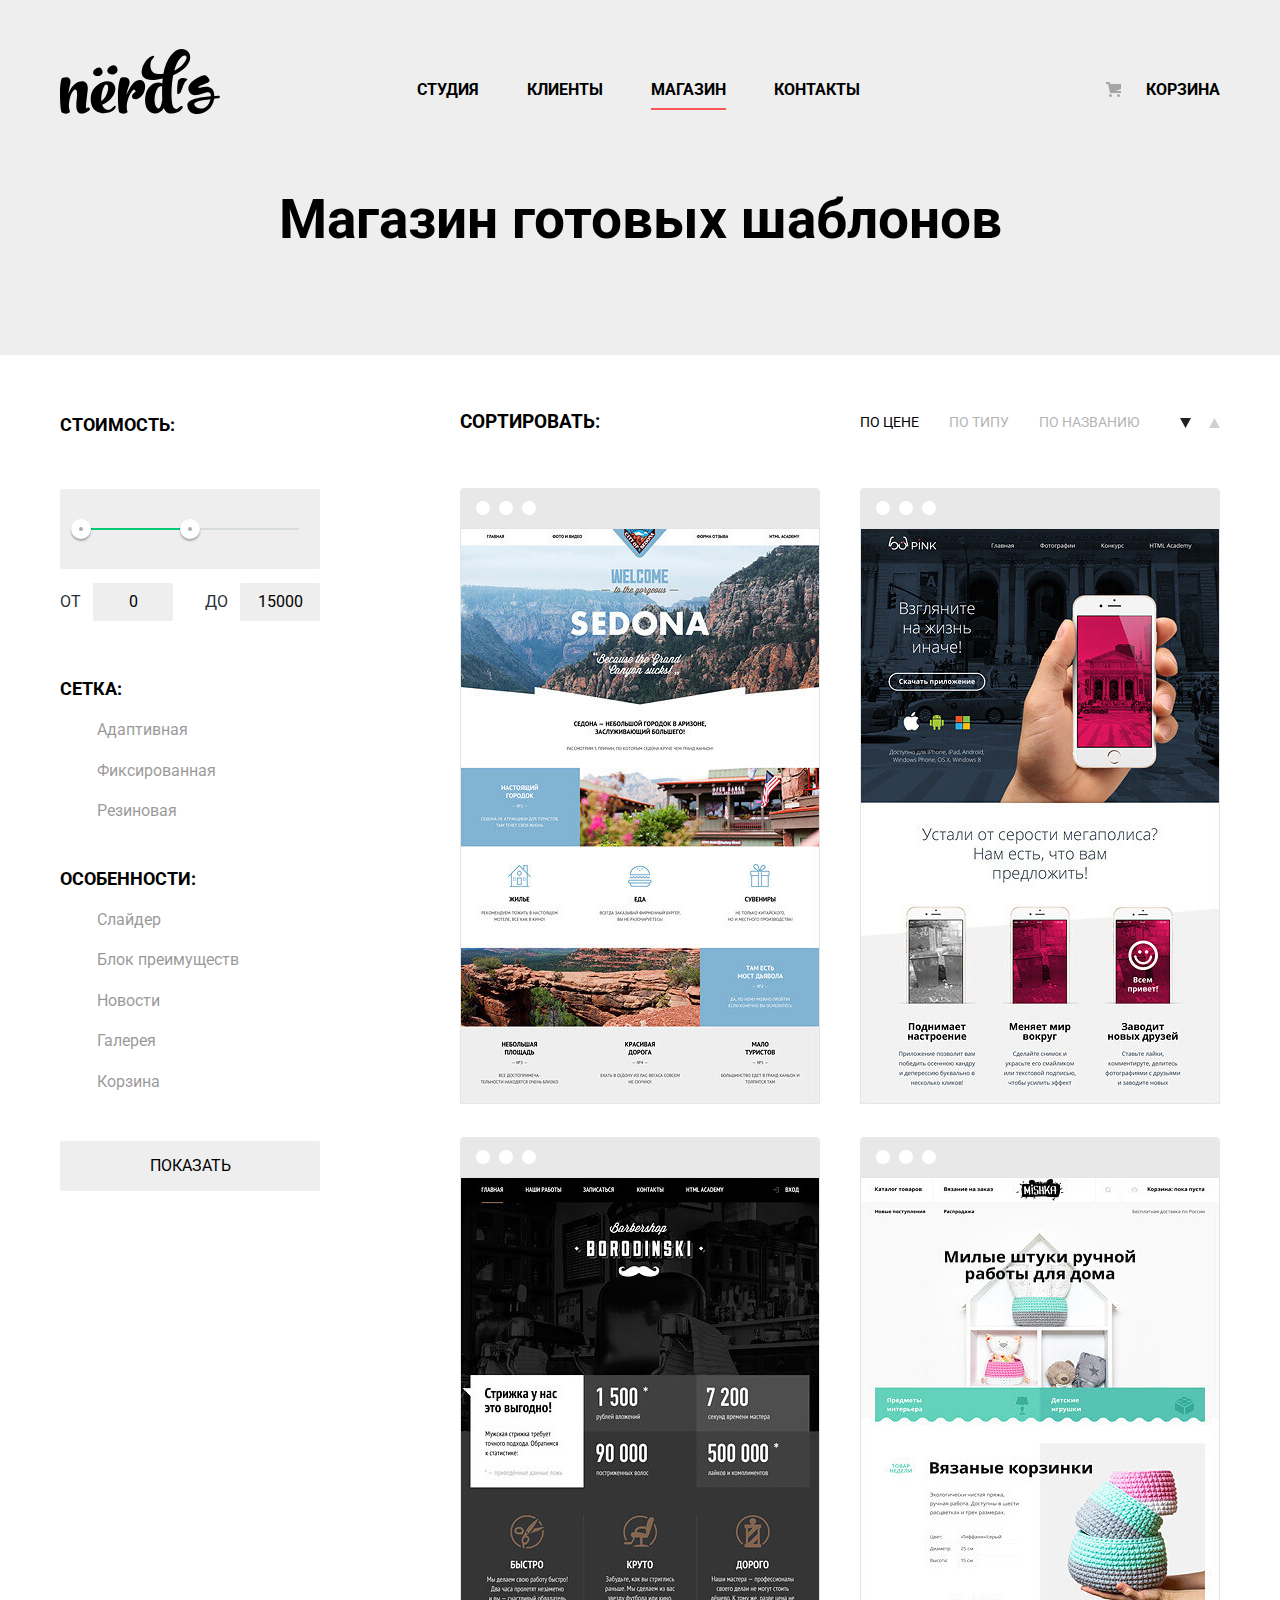
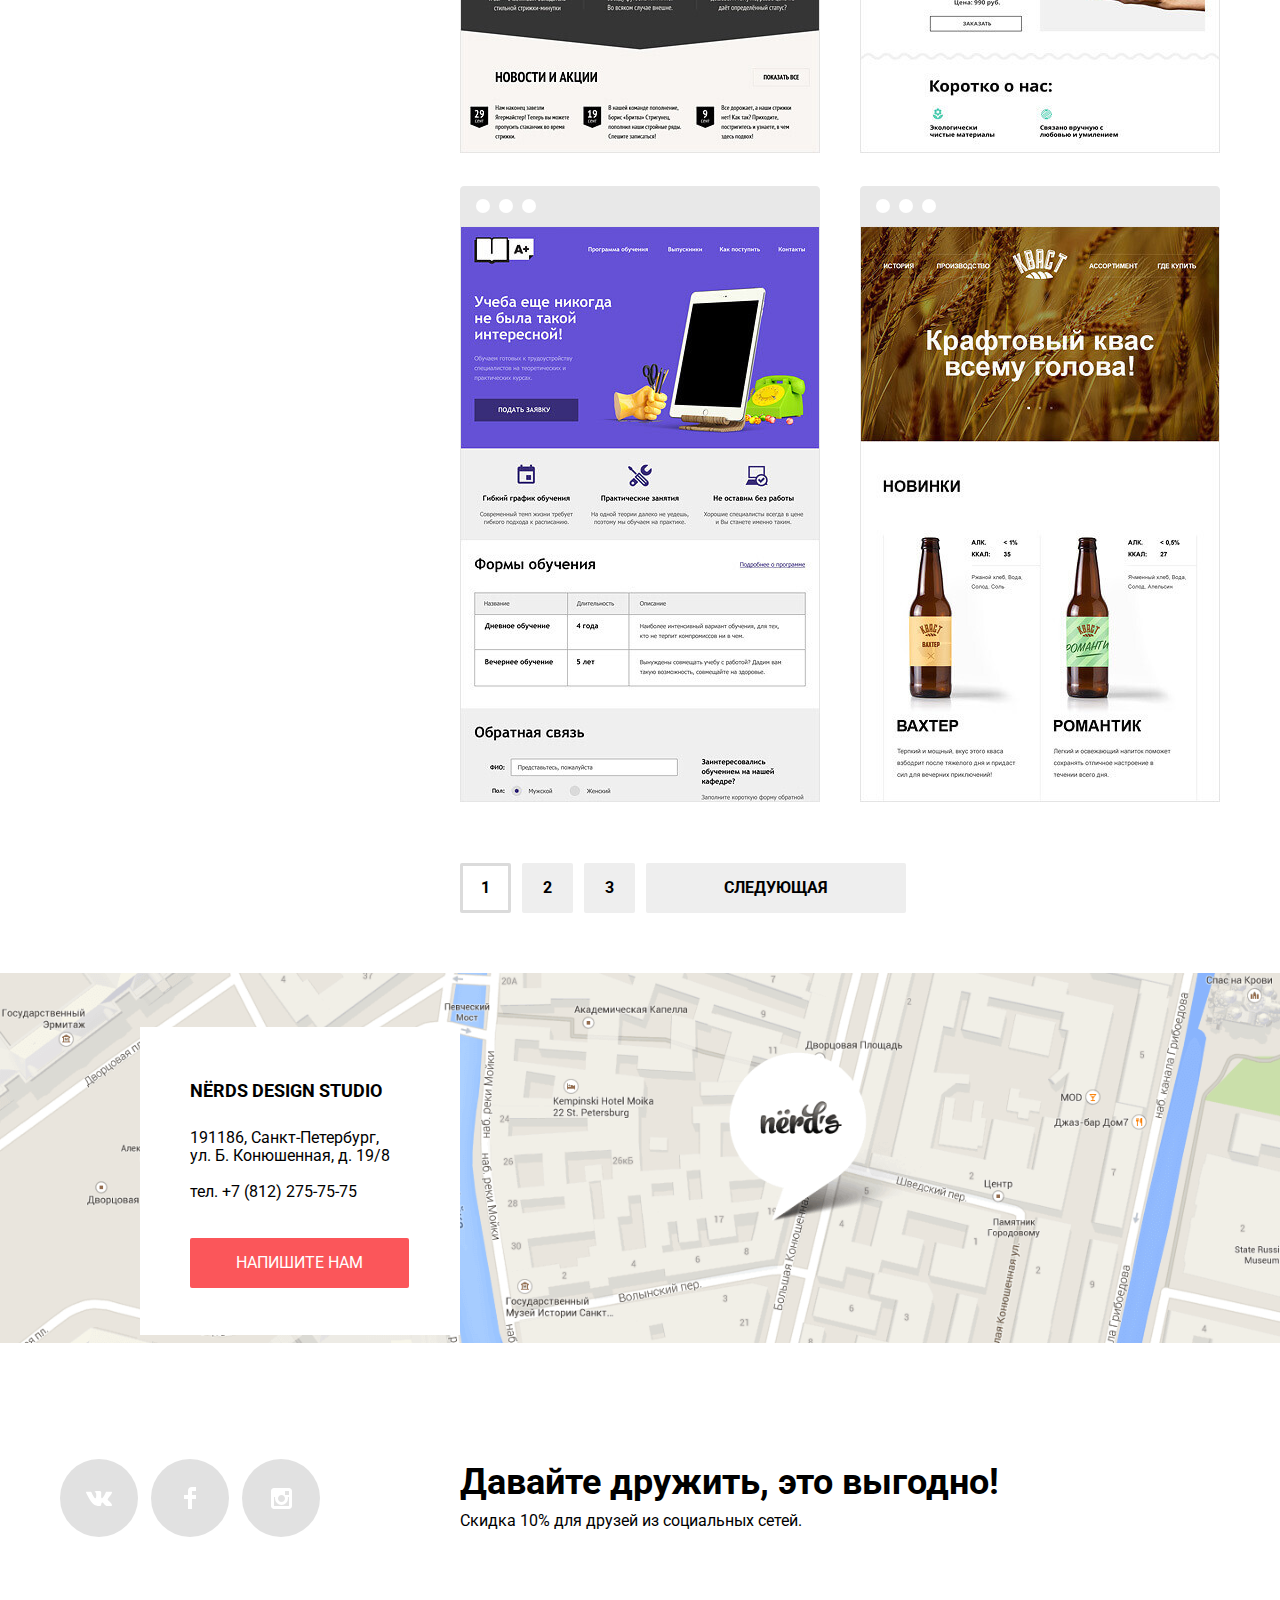
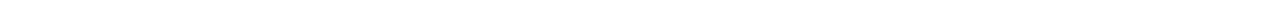
==== commit 3eba8b8f: "правит после первой проверки" ====
--- a/catalog.html
+++ b/catalog.html
@@ -6,7 +6,7 @@
     <title>Каталог товаров</title>
     <link href="https://fonts.googleapis.com/css?family=Roboto:400,700&amp;subset=cyrillic" rel="stylesheet">
     <link rel="stylesheet" type="text/css" media="screen" href="css/normalize.css" />
-    <link rel="stylesheet" type="text/css" media="screen" href="css/style.css" />
+    <link rel="stylesheet" type="text/css" media="screen" href="css/style.min.css" />
 </head>
 
 <body>
@@ -20,13 +20,13 @@
 
                 <ul class="site-navigation">
                     <li><a href="index.html">Студия</a></li>
-                    <li><a>Клиенты</a></li>
+                    <li><a href="#">Клиенты</a></li>
                     <li class="site-navigation-current"><a href="#">Магазин</a></li>
-                    <li><a>Контакты</a></li>
+                    <li><a href="#">Контакты</a></li>
                 </ul>
 
                 <ul class="user-navigation">
-                    <li><a class="cart" href="">Корзина</a></li>
+                    <li><a class="cart" href="#">Корзина</a></li>
                 </ul>
             </nav>
 
@@ -63,15 +63,15 @@
                         <legend>Сетка:</legend>
                         <ul>
                             <li class="filter-option">
-                                <input type="radio" class="filter-input filter-input-radio" name="grid" value="adaptive" id="filter-adaptive" checked>
+                                <input type="radio" class="visually-hidden filter-input filter-input-radio" name="grid" value="adaptive" id="filter-adaptive" checked>
                                 <label for="filter-adaptive">Адаптивная</label>
                             </li>
                             <li class="filter-option">
-                                <input type="radio" class="filter-input filter-input-radio" name="grid" value="static" id="filter-static">
+                                <input type="radio" class="visually-hidden filter-input filter-input-radio" name="grid" value="static" id="filter-static">
                                 <label for="filter-static">Фиксированная</label>
                             </li>
                             <li class="filter-option">
-                                <input type="radio" class="filter-input filter-input-radio" name="grid" value="fluid" id="filter-fluid">
+                                <input type="radio" class="visually-hidden filter-input filter-input-radio" name="grid" value="fluid" id="filter-fluid">
                                 <label for="filter-fluid">Резиновая</label>
                             </li>
                         </ul>
@@ -113,9 +113,9 @@
                 <div class="catalog-sorting">
                     <h3>Сортировать:</h3>
                     <ul class="sorting-list">
-                        <li class="sorting-item"><a href="#">По цене</a></li>
-                        <li class="sorting-item sorting-item--inactive"><a href="#">По типу</a></li>
-                        <li class="sorting-item sorting-item--inactive"><a href="#">По названию</a></li>
+                        <li class="sorting-item sorting-item--active"><a href="#">По цене</a></li>
+                        <li class="sorting-item"><a href="#">По типу</a></li>
+                        <li class="sorting-item"><a href="#">По названию</a></li>
                     </ul>
                     <ul class="sorting-direction">
                         <li class="direction-item">
@@ -135,11 +135,9 @@
                     <!-- 1 -->
                     <li class="catalog-item">
                         <img src="img/img-catalog-1.jpg" width="360" height="576" alt="Sedona">
-                        <div class="activ-block">
-                            <h3>
-                                <a href="#">
-                                    <span>Sedona</span>
-                                </a>
+                        <div class="active-block">
+                            <h3>
+                                <a href="#">Sedona</a>
                             </h3>
                             <p>Информационный сайт для туристов</p>
                             <a class="button" href="#">9 900 руб.</a>
@@ -148,11 +146,9 @@
                     <!-- 2 -->
                     <li class="catalog-item">
                         <img src="img/img-catalog-2.jpg" width="360" height="576" alt="Pink App">
-                        <div class="activ-block">
-                            <h3>
-                                <a href="#">
-                                    <span>Pink App</span>
-                                </a>
+                        <div class="active-block">
+                            <h3>
+                                <a href="#">Pink App</a>
                             </h3>
                             <p>Продуктовый лендинг приложения для iOS и Android</p>
                             <a class="button" href="#">9 900 руб.</a>
@@ -161,11 +157,9 @@
                     <!-- 3 -->
                     <li class="catalog-item">
                         <img src="img/img-catalog-3.jpg" width="360" height="576" alt="Barbershop">
-                        <div class="activ-block">
-                            <h3>
-                                <a href="#">
-                                    <span>Barbershop</span>
-                                </a>
+                        <div class="active-block">
+                            <h3>
+                                <a href="#">Barbershop</a>
                             </h3>
                             <p>Сайт салоны красоты. Для мужчин, да.</p>
                             <a class="button" href="#">9 900 руб.</a>
@@ -174,11 +168,9 @@
                     <!-- 4 -->
                     <li class="catalog-item">
                         <img src="img/img-catalog-4.jpg" width="360" height="576" alt="Mishka">
-                        <div class="activ-block">
-                            <h3>
-                                <a href="#">
-                                    <span>Mishka</span>
-                                </a>
+                        <div class="active-block">
+                            <h3>
+                                <a href="#">Mishka</a>
                             </h3>
                             <p>Интернет-магазин вязаных игрушек</p>
                             <a class="button" href="#">9 900 руб.</a>
@@ -187,11 +179,9 @@
                     <!-- 5 -->
                     <li class="catalog-item">
                         <img src="img/img-catalog-5.jpg" width="360" height="576" alt="A Plus">
-                        <div class="activ-block">
-                            <h3>
-                                <a href="#">
-                                    <span>A Plus</span>
-                                </a>
+                        <div class="active-block">
+                            <h3>
+                                <a href="#">A Plus</a>
                             </h3>
                             <p>Лендинг курсов повышения квалификации</p>
                             <a class="button" href="#">9 900 руб.</a>
@@ -200,11 +190,9 @@
                     <!-- 6 -->
                     <li class="catalog-item">
                         <img src="img/img-catalog-6.jpg" width="360" height="576" alt="Кваст">
-                        <div class="activ-block">
-                            <h3>
-                                <a href="#">
-                                    <span>Кваст</span>
-                                </a>
+                        <div class="active-block">
+                            <h3>
+                                <a href="#">Кваст</a>
                             </h3>
                             <p>Промо-сайт производителя крафтового кваса</p>
                             <a class="button" href="#">9 900 руб.</a>
@@ -212,10 +200,10 @@
                     </li>
                 </ul>
                 <ul class="pagination-list">
-                    <li class="pagination-item pagination-item--current"><a href="#">1</a></li>
+                    <li class="pagination-item pagination-item--current"><a>1</a></li>
                     <li class="pagination-item"><a href="#">2</a></li>
                     <li class="pagination-item"><a href="#">3</a></li>
-                    <li class="pagination-item"><a href="#">Следующая</a></li>
+                    <li class="pagination-item pagination-item--switch"><a href="#">Следующая</a></li>
                 </ul>
             </section>
         </div>
@@ -234,9 +222,9 @@
                 <img src="img/map.png" width="1440" height="416" alt="Санкт-Петербург, ул. Б. Конюшенная, д. 19/8">
                 <div class="contacts-content">
                     <b>Nёrds design studio</b>
-                    <p>191186, Санкт-Петербург,<br> ул. Б. Конюшенная, д. 19/8</p>
-                    <p>тел. +7 (812) 275-75-75</p>
-                    <a class="button" href="#">Напишите нам</a>
+                    <p>191186, Санкт-Петербург, ул. Б. Конюшенная, д. 19/8</p>
+                    <p x-ms-format-detection="none">тел. +7 (812) 275-75-75</p>
+                    <a class="button writeus-link" href="#">Напишите нам</a>
                 </div>
             </div>
         </section>
@@ -268,7 +256,7 @@
         <form class="feedback-form" action="#" method="POST">
             <p class="feedback-item">
                 <label for="username">Ваше имя:</label>
-                <input type="text" id="username" name="name" placeholder="Имя Фамилия">
+                <input type="text" id="username" name="username" placeholder="Имя Фамилия">
             </p>
             <p class="feedback-item">
                 <label for="useremail">Ваш e-mail:</label>
@@ -276,7 +264,7 @@
             </p>
             <p class="feedback-item-textarea">
                 <label for="usermessage">Текст письма:</label>
-                <textarea name="message " id="usermessage" cols="30" rows="5" placeholder="В свободной форме"></textarea>
+                <textarea name="usermessage" id="usermessage" cols="30" rows="5" placeholder="В свободной форме"></textarea>
             </p>
             <button class="button feedback-form-button" type="submit">Отправить</button>
         </form>
@@ -284,7 +272,7 @@
     </section>
 
     <script src="http://api-maps.yandex.ru/2.1/?lang=ru_RU" type="text/javascript"></script>
-    <script src="js/script.js"></script>
+    <script src="js/script.min.js"></script>
 </body>
 
 </html>--- a/css/style.min.css
+++ b/css/style.min.css
@@ -0,0 +1 @@
+body{margin:0;padding:0;font-family:Roboto,Arial,sans-serif;font-size:16px;line-height:24px;color:#000;background-color:#fff}a{text-decoration:none}img{max-width:100%;height:auto}.visually-hidden:not(:focus):not(:active),input[type="checkbox"].visually-hidden,input[type="radio"].visually-hidden{position:absolute;width:1px;height:1px;margin:-1px;border:0;padding:0;white-space:nowrap;-webkit-clip-path:inset(100%);clip-path:inset(100%);clip:rect(0 0 0 0);overflow:hidden}.button{font:inherit;text-align:center;vertical-align:middle;font-size:16px;line-height:30px;text-transform:uppercase;color:#fff;background-color:#fb565a;border-radius:2px;border:none;display:inline-block;padding:10px 40px}.site-navigation,.user-navigation,.slider-list,.services-list,.info-info-services-list,.partners-list{list-style:none}.main-header{background-color:#eee}.main-navigation{display:-webkit-box;display:-ms-flexbox;display:flex;padding-top:49px;-webkit-box-pack:justify;-ms-flex-pack:justify;justify-content:center;line-height:30px;text-transform:uppercase;font-weight:700}.main-header-logo{width:160px;height:65px;margin-right:auto}.main-header-logo[href]:hover,.main-header-logo[href]:focus{opacity:.8}.main-header-logo[href]:active{opacity:.3}.site-navigation,.user-navigation{margin:0;padding:0}.site-navigation{display:-webkit-box;display:-ms-flexbox;display:flex;-ms-flex-wrap:wrap;flex-wrap:wrap;width:500px}.user-navigation{display:-webkit-box;display:-ms-flexbox;display:flex;-ms-flex-wrap:wrap;flex-wrap:wrap;max-width:200px;margin-left:auto}.site-navigation li{margin-left:24px;margin-right:24px;padding:26px 0}.site-navigation a{color:#000}.site-navigation-current{position:relative}.site-navigation-current::after{content:"";position:absolute;height:2px;width:100%;bottom:21px;left:0;background-color:#fb565a}.user-navigation .cart{display:block;padding:26px 0;color:#000;padding-left:80px;position:relative}.user-navigation .cart::before{content:"";width:15px;height:15px;position:absolute;background-image:url(../img/icon-cart.svg);top:33px;left:40px;opacity:.3}.site-navigation a:hover,.site-navigation a:focus,.user-navigation a:hover,.user-navigation a:focus{color:#fb565a}.site-navigation a:active,.user-navigation a:active{color:#000;opacity:.3}.container{width:1160px;margin:0 auto;padding:0 20px}.slider{position:relative;background-color:#eee;margin-bottom:80px}.slider-list{display:-webkit-box;display:-ms-flexbox;display:flex;position:relative;margin:0;padding:0}.slider-item{display:none}.slider-item:nth-child(1){display:block}.slider-item b{display:block;font-size:55px;line-height:55px;margin-bottom:27px}.slider-item p{color:#283136;margin:0;margin-bottom:39px;margin-right:180px}.slider-item a{padding:10px 55px}.slider-item-content a:hover{background-color:#e74246}.slider-item-content a:active{background-color:#d7373b;-webkit-box-shadow:inset 0 3px 0 0 rgba(0,0,0,.1);box-shadow:inset 0 3px 0 0 rgba(0,0,0,.1);color:rgba(255,255,255,.3)}.slider-item-content{width:560px;margin-bottom:80px;padding-top:60px}.toggles{position:absolute;bottom:94px;right:50%;margin-right:-45px}.toggles-item{padding:0;margin:0;margin-right:14px;width:18px;height:18px;border-radius:50%;border:5px solid #fff;background-color:#fff;cursor:pointer}.toggles-item:last-child{margin-right:0}.toggles-item-active{-webkit-box-shadow:inset 0 0 0 2px #c1c1c1;box-shadow:inset 0 0 0 2px #c1c1c1}.slider-item:nth-child(1)::after{content:"";position:absolute;bottom:0;right:31px;background-image:url(../img/img-slider-1.png);width:698px;height:413px}.slider-item:nth-child(2)::after{content:"";position:absolute;bottom:0;right:0;background-image:url(../img/img-slider-2.png);width:663px;height:430px}.slider-item:nth-child(3)::after{content:"";position:absolute;bottom:0;right:0;background-image:url(../img/img-slider-3.png);width:759px;height:411px}.services{margin-bottom:40px;border-bottom:2px solid #eee}.services-list{width:1100px;padding:0;margin:0;margin-bottom:80px;display:-webkit-box;display:-ms-flexbox;display:flex;-ms-flex-wrap:wrap;flex-wrap:wrap;-webkit-box-pack:justify;-ms-flex-pack:justify;justify-content:space-between}.services-list h3{padding:0;margin:0;margin-top:25px;margin-bottom:16px;font-size:24px;line-height:30px;text-transform:uppercase}.services-item{width:300px}.services-item b{padding:0;margin:0}.services-item p{padding:0;margin:0;margin-right:40px;margin-bottom:32px;color:#283136}.services-item--red a{background-color:#fb565a}.services-item--red a:hover{background-color:#e74246}.services-item--red a:active{background-color:#d7373b;-webkit-box-shadow:inset 0 3px 0 0 rgba(0,0,0,.1);box-shadow:inset 0 3px 0 0 rgba(0,0,0,.1);color:rgba(255,255,255,.3)}.services-item--green a{background-color:#00ca74}.services-item--green a:hover{background-color:#00bc6c}.services-item--green a:active{background-color:#00aa62;-webkit-box-shadow:inset 0 3px 0 0 rgba(0,0,0,.1);box-shadow:inset 0 3px 0 0 rgba(0,0,0,.1);color:rgba(255,255,255,.3)}.services-item--yellow a{background-color:#efc84a}.services-item--yellow a:hover{background-color:#eab534}.services-item--yellow a:active{background-color:#e5a722;-webkit-box-shadow:inset 0 3px 0 0 rgba(0,0,0,.1);box-shadow:inset 0 3px 0 0 rgba(0,0,0,.1);color:rgba(255,255,255,.3)}.services-item::before{content:"";display:block;width:300px;height:146px}.services-item--red::before{background-color:#fb565a;background-image:url(../img/img-services-1.png)}.services-item--green::before{background-color:#00ca74;background-image:url(../img/img-services-2.png)}.services-item--yellow::before{background-color:#efc849;background-image:url(../img/img-services-3.png)}.index-columns{display:-webkit-box;display:-ms-flexbox;display:flex;border-bottom:2px solid #eee;-webkit-box-pack:justify;-ms-flex-pack:justify;justify-content:space-between}.info{width:660px}.info b{display:block;margin-top:35px;margin-bottom:34px;font-size:45px;line-height:45px}.info p{margin:0;padding:0;margin-bottom:38px;color:#283136}.info-services{margin-bottom:73px}.info-services p{text-transform:uppercase;font-weight:700;margin-bottom:23px}.info-services-list{list-style:none;margin:0;padding:0}.info-services-item{position:relative;margin-bottom:24px;padding-left:36px;color:#283136}.info-services-item::before{content:"";position:absolute;height:2px;width:25px;top:50%;left:0;background-color:#fb565a}.features{width:360px;margin-left:auto}.features::before{content:"";display:block;width:360px;height:208px;background-image:url(../img/logo-mein-nerds.png)}.features-table{border-collapse:collapse;margin-top:35px}.features-table-headline{text-transform:uppercase;font-weight:700;margin-bottom:32px;text-align:left;padding-left:16px}.features-table-data{font-size:45px;font-weight:700;line-height:45px;text-align:left;padding:0}.features-table-percent{font-size:27px;vertical-align:super}.features-table-header{line-height:18px;text-align:left;font-weight:400;padding:0;padding-top:20px;padding-right:26px;width:100%}.partners{border-bottom:2px solid #eee;margin-bottom:80px}.partners-list{display:-webkit-box;display:-ms-flexbox;display:flex;-ms-flex-wrap:wrap;flex-wrap:wrap;-webkit-box-align:center;-ms-flex-align:center;align-items:center;padding:0;margin-top:46px;margin-bottom:44px}.partners-item{margin-right:40px;position:relative}.partners-item:nth-child(4n){margin-right:0}.partners-item:not(:nth-child(4n))::after{content:"";position:absolute;width:2px;height:52px;background-color:#eee;top:50%;right:-21px;-webkit-transform:translateY(-50%);-ms-transform:translateY(-50%);transform:translateY(-50%)}.partners-item a{display:-webkit-box;display:-ms-flexbox;display:flex;width:260px;-webkit-box-pack:center;-ms-flex-pack:center;justify-content:center;opacity:.2}.partners-item a:hover{opacity:1}.partners-item a:active{opacity:.1}.contacts{min-width:1200px;margin-bottom:70px;height:416px}.contacts-wrapper{position:relative;max-width:1440px;margin:0 auto}.map-iframe{z-index:1;position:absolute;width:100%;height:416px}.contacts-content{-webkit-box-sizing:border-box;box-sizing:border-box;position:absolute;z-index:2;top:54px;left:140px;width:320px;background-color:#fff;padding-left:50px;padding-right:51px;padding-top:49px;padding-bottom:47px}.contacts-content b{display:block;text-transform:uppercase;font-size:18px;line-height:30px;margin-bottom:23px}.contacts-content p{line-height:18px;margin:0;margin-bottom:18px;padding-right:10px}.contacts-content a{display:block;padding:10px 44px;margin-top:37px}.contacts-content a:hover{background-color:#e74246}.contacts-content a:active{background-color:#d7373b;-webkit-box-shadow:inset 0 3px 0 0 rgba(0,0,0,.1);box-shadow:inset 0 3px 0 0 rgba(0,0,0,.1);color:rgba(255,255,255,.3)}.footer{-webkit-box-sizing:border-box;box-sizing:border-box;display:-webkit-box;display:-ms-flexbox;display:flex;width:1200px;padding:0 20px;margin:0 auto;margin-bottom:70px}.footer-social{list-style:none;display:-webkit-box;display:-ms-flexbox;display:flex;-ms-flex-wrap:wrap;flex-wrap:wrap;width:260px;padding:0;margin:0;margin-right:140px}.footer-social li:not(:nth-child(3n)){margin-right:13px}.social-button{display:block;width:78px;height:78px;margin-bottom:12px;border-radius:50%;background-color:#e1e1e1}.social-button:hover{background-color:#e74246}.social-button:active{background-color:#d7373b;-webkit-box-shadow:inset 0 3px 0 0 rgba(0,0,0,.1);box-shadow:inset 0 3px 0 0 rgba(0,0,0,.1)}.social-button--vk{background-image:url(../img/icon-vk.svg);background-repeat:no-repeat;background-position:center}.social-button--fb{background-image:url(../img/icon-fb.svg);background-repeat:no-repeat;background-position:center}.social-button--insta{background-image:url(../img/icon-insta.svg);background-repeat:no-repeat;background-position:center}.footer-wrapper{width:760px;padding-top:5px}.footer-wrapper b{font-size:36px;line-height:36px}.footer-wrapper p{margin:0;margin-top:9px;line-height:22px}.page-title{font-size:55px;line-height:55px;text-align:center;margin:0;padding:0;padding-top:61px;padding-bottom:108px}.catalog-wrapper{display:-webkit-box;display:-ms-flexbox;display:flex;-webkit-box-pack:justify;-ms-flex-pack:justify;justify-content:space-between;margin-top:55px}.catalog-filters{width:260px}.catalog-filters fieldset{border:none;margin:0;padding:0}.catalog-filters fieldset:nth-child(1){margin-bottom:53px}.catalog-filters fieldset:nth-child(2){margin-bottom:24px}.catalog-filters fieldset:nth-child(3){margin-bottom:31px}.catalog-filters legend{-webkit-box-sizing:content-box;box-sizing:content-box;font-size:18px;line-height:30px;text-transform:uppercase;font-weight:700}.range-controls{position:relative;-webkit-box-sizing:border-box;box-sizing:border-box;height:80px;margin-top:49px;margin-bottom:14px;padding-top:39px;padding-left:21px;padding-right:21px;background-color:#eee;border-radius:2px}.range-controls .scale{height:2px;background-color:#d7dcde}.scale .bar{margin-left:0;width:50%;height:2px;background-color:#00ca74}.range-controls .toggle{position:absolute;top:30px;left:0;width:4px;height:4px;border:8px solid #fff;border-radius:50%;background-color:#ababab;-webkit-box-shadow:0 2px 2px 0 rgba(0,0,0,.3);box-shadow:0 2px 2px 0 rgba(0,0,0,.3);cursor:pointer}.range-controls .toggle-min{left:11px}.range-controls .toggle-max{left:120px}.price-controls label{text-transform:uppercase;color:#283136}.price-controls input{-webkit-box-sizing:border-box;box-sizing:border-box;border:none;border-radius:2px;width:80px;background-color:#eee;padding:10px;margin-left:8px;text-align:center}.max-price{margin-left:28px}.filter ul{list-style:none;margin:0;margin-top:14px;padding:0}.filter-option{margin-bottom:16.5px;padding-left:37px}.filter-input:focus~label{opacity:1}.filter-option label{position:relative;display:block;cursor:pointer;opacity:.4}.filter-option label:hover{opacity:1}.filter-input-radio label::before{content:"";position:absolute;top:-1px;left:-36px;display:block;width:26px;height:25px;background-image:url(../img/radio-off.svg);background-repeat:no-repeat}.filter-input-radio:checked label::before{content:"";position:absolute;top:-1px;left:-36px;display:block;width:26px;height:25px;background-image:url(../img/radio-on.svg);background-repeat:no-repeat}.filter-input-checkbox label::before{content:"";position:absolute;top:0;left:-36px;display:block;width:26px;height:25px;background-image:url(../img/checkbox-off.svg);background-repeat:no-repeat}.filter-input-checkbox:checked label::before{content:"";position:absolute;top:0;left:-36px;display:block;width:26px;height:25px;background-image:url(../img/checkbox-on.svg);background-repeat:no-repeat}.filter-input:disabled label{opacity:.1}.filter-button{width:100%;background-color:#eee;color:#000}.filter-button:hover{background-color:#dfdfdf}.filter-button:active{background-color:#d5d5d5;-webkit-box-shadow:inset 0 3px 0 0 rgba(0,0,0,.1);box-shadow:inset 0 3px 0 0 rgba(0,0,0,.1);color:rgba(255,255,255,.3)}.catalog{width:760px;margin-bottom:60px}.catalog-sorting{display:-webkit-box;display:-ms-flexbox;display:flex;margin-bottom:54px}.catalog-sorting h3{font-weight:700;text-transform:uppercase;margin:0;padding:0}.sorting-list,.sorting-direction{display:-webkit-box;display:-ms-flexbox;display:flex;-webkit-box-pack:justify;-ms-flex-pack:justify;justify-content:space-between;-ms-flex-wrap:wrap;flex-wrap:wrap;list-style:none;margin:0;padding:0}.sorting-list{width:280px;margin-left:auto}.sorting-item a{font-size:14px;line-height:18px;text-transform:uppercase;color:#000;opacity:.3}.sorting-item a:hover,.sorting-item a:focus{opacity:.6}.sorting-item a:active{opacity:1}.sorting-item--active a{opacity:1}.sorting-direction{margin-left:22px}.direction-item{margin-left:18px;cursor:pointer}.direction-link--down{background-image:url(../img/icon-down-dir.svg)}.direction-link--up{background-image:url(../img/icon-up-dir.svg)}.direction-link{display:inline-block;vertical-align:middle;width:11px;height:10px;background-repeat:no-repeat;background-position:center right;cursor:pointer}.direction-link:hover,.direction-link:focus{opacity:.6}.direction-link:active{opacity:1}.direction-link--inactive{opacity:.2}.catalog-list{display:-webkit-box;display:-ms-flexbox;display:flex;list-style:none;-webkit-box-pack:justify;-ms-flex-pack:justify;justify-content:space-between;-ms-flex-wrap:wrap;flex-wrap:wrap;margin:0;padding:0}.catalog-item{width:360px;position:relative;padding:0;margin:0;margin-bottom:33px}.catalog-item img{display:block}.catalog-item::before{content:"";display:block;width:100%;height:40px;opacity:.12;background-image:url(../img/catalog-item-header.svg)}.active-block{-webkit-box-sizing:border-box;box-sizing:border-box;position:absolute;bottom:0;left:0;width:100%;min-height:231px;background-color:#eee;opacity:0;text-align:center;padding-top:30px;padding-bottom:43px;padding-left:60px;padding-right:60px}.active-block h3{margin:0;margin-bottom:19px;padding:0;text-transform:uppercase}.active-block p{margin:0;margin-bottom:29px;padding:0;line-height:18px}.active-block a{-webkit-box-sizing:border-box;box-sizing:border-box;color:#000;width:200px}.active-block .button:hover{background-color:#e74246}.active-block .button:active{background-color:#d7373b;-webkit-box-shadow:inset 0 3px 0 0 rgba(0,0,0,.1);box-shadow:inset 0 3px 0 0 rgba(0,0,0,.1)}.active-block .button{color:#fff}.catalog-item:hover{-webkit-box-shadow:0 6px 15px 0 rgba(0,0,0,.25);box-shadow:0 6px 15px 0 rgba(0,0,0,.25)}.catalog-item:hover::before{opacity:1}.catalog-item:hover .active-block{opacity:1}.pagination-list{display:-webkit-box;display:-ms-flexbox;display:flex;margin:0;margin-top:28px;padding:0;list-style:none}.pagination-item{-webkit-box-sizing:border-box;box-sizing:border-box;margin-right:11px;border-radius:2px;background-color:#eee}.pagination-item:hover{background-color:#dfdfdf}.pagination-item:active{background-color:#d5d5d5;-webkit-box-shadow:inset 0 3px 0 0 rgba(0,0,0,.1);box-shadow:inset 0 3px 0 0 rgba(0,0,0,.1)}.pagination-item a{display:block;color:#000;font-weight:700;text-transform:uppercase;padding:16px 21px;line-height:18px;text-align:center}.pagination-item a:active{opacity:.3}.pagination-item--current{background-color:#fff;-webkit-box-shadow:inset 0 0 0 3px #dbdbdb;box-shadow:inset 0 0 0 3px #dbdbdb}.pagination-item--switch{width:260px}@-webkit-keyframes bounce{0%{-webkit-transform:translateY(-2000px);transform:translateY(-2000px)}70%{-webkit-transform:translateY(30px);transform:translateY(30px)}90%{-webkit-transform:translateY(-10px);transform:translateY(-10px)}100%{-webkit-transform:translateY(0);transform:translateY(0)}}@keyframes bounce{0%{-webkit-transform:translateY(-2000px);transform:translateY(-2000px)}70%{-webkit-transform:translateY(30px);transform:translateY(30px)}90%{-webkit-transform:translateY(-10px);transform:translateY(-10px)}100%{-webkit-transform:translateY(0);transform:translateY(0)}}@-webkit-keyframes shake{0%,100%{-webkit-transform:translateX(0);transform:translateX(0)}10%,30%,50%,70%,90%{-webkit-transform:translateX(-10px);transform:translateX(-10px)}20%,40%,60%,80%{-webkit-transform:translateX(10px);transform:translateX(10px)}}@keyframes shake{0%,100%{-webkit-transform:translateX(0);transform:translateX(0)}10%,30%,50%,70%,90%{-webkit-transform:translateX(-10px);transform:translateX(-10px)}20%,40%,60%,80%{-webkit-transform:translateX(10px);transform:translateX(10px)}}.modal-feedback{display:none;position:fixed;top:185px;left:50%;margin-left:-480px;-webkit-box-sizing:border-box;box-sizing:border-box;width:960px;padding-left:100px;padding-right:100px;padding-top:68px;padding-bottom:85px;background-color:#fff;-webkit-box-shadow:0 20px 60px 0 rgba(0,0,0,.75);box-shadow:0 20px 60px 0 rgba(0,0,0,.75)}.modal-feedback--show{z-index:99;display:block;-webkit-animation:bounce 0.6s;animation:bounce 0.6s}.modal-feedback--error{-webkit-animation:shake 0.6s;animation:shake 0.6s}.modal-feedback h2{font-size:45px;line-height:45px;margin:0;margin-bottom:39px}.modal-feedback label{display:block;font-weight:700;margin-bottom:5px}.feedback-form{display:-webkit-box;display:-ms-flexbox;display:flex;-ms-flex-wrap:wrap;flex-wrap:wrap;-webkit-box-pack:justify;-ms-flex-pack:justify;justify-content:space-between}.feedback-item{width:360px;margin:0;margin-bottom:31px}.feedback-item-textarea{width:100%;margin:0;margin-bottom:37px}.feedback-form input,.feedback-form textarea{-webkit-box-sizing:border-box;box-sizing:border-box;width:100%;font:inherit;color:#444;opacity:.5;line-height:18px;border:2px solid #d7dcde;border-radius:2px;padding:14px;resize:none}.feedback-form input:hover,.feedback-form textarea:hover{border-color:#b4b9bb}.feedback-form input:focus,.feedback-form textarea:focus{opacity:1;border-color:#000}.feedback-form input:invalid{opacity:1;color:#e74246;border-color:#e74246}.feedback-form textarea:invalid{opacity:1;color:#e74246;border-color:#e74246}.feedback-form-button{width:260px}.feedback-form-button:hover{background-color:#e74246}.feedback-form-button:active{background-color:#d7373b;-webkit-box-shadow:inset 0 3px 0 0 rgba(0,0,0,.1);box-shadow:inset 0 3px 0 0 rgba(0,0,0,.1)}.modal-close{width:21px;height:21px;font-size:0;border:none;cursor:pointer;position:absolute;top:78px;right:90px;background-color:#fff;opacity:.3}.modal-close:hover{opacity:1}.modal-close:active{opacity:.1}.modal-close::after,.modal-close::before{content:"";position:absolute;top:9px;left:-3px;width:27px;height:4px;background-color:#e74246}.modal-close::after{-webkit-transform:rotate(45deg);-ms-transform:rotate(45deg);transform:rotate(45deg)}.modal-close::before{-webkit-transform:rotate(-45deg);-ms-transform:rotate(-45deg);transform:rotate(-45deg)}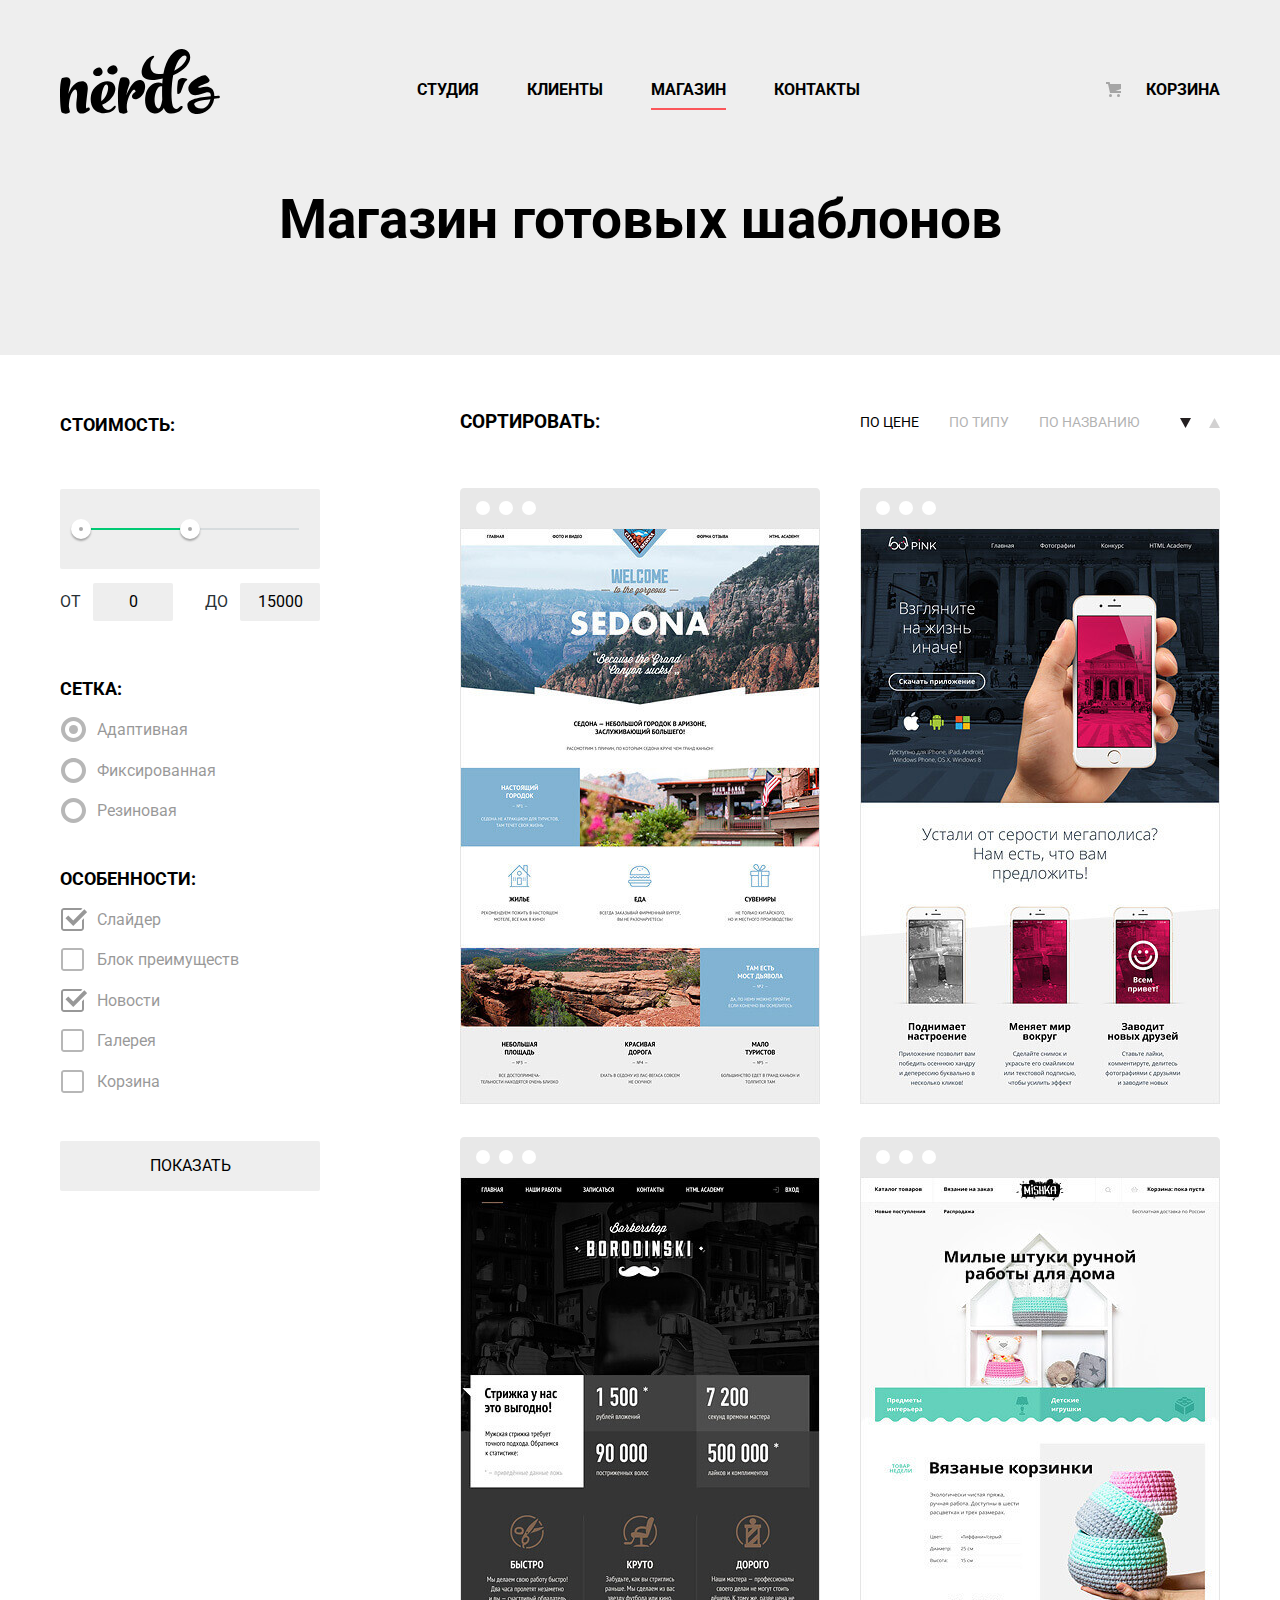
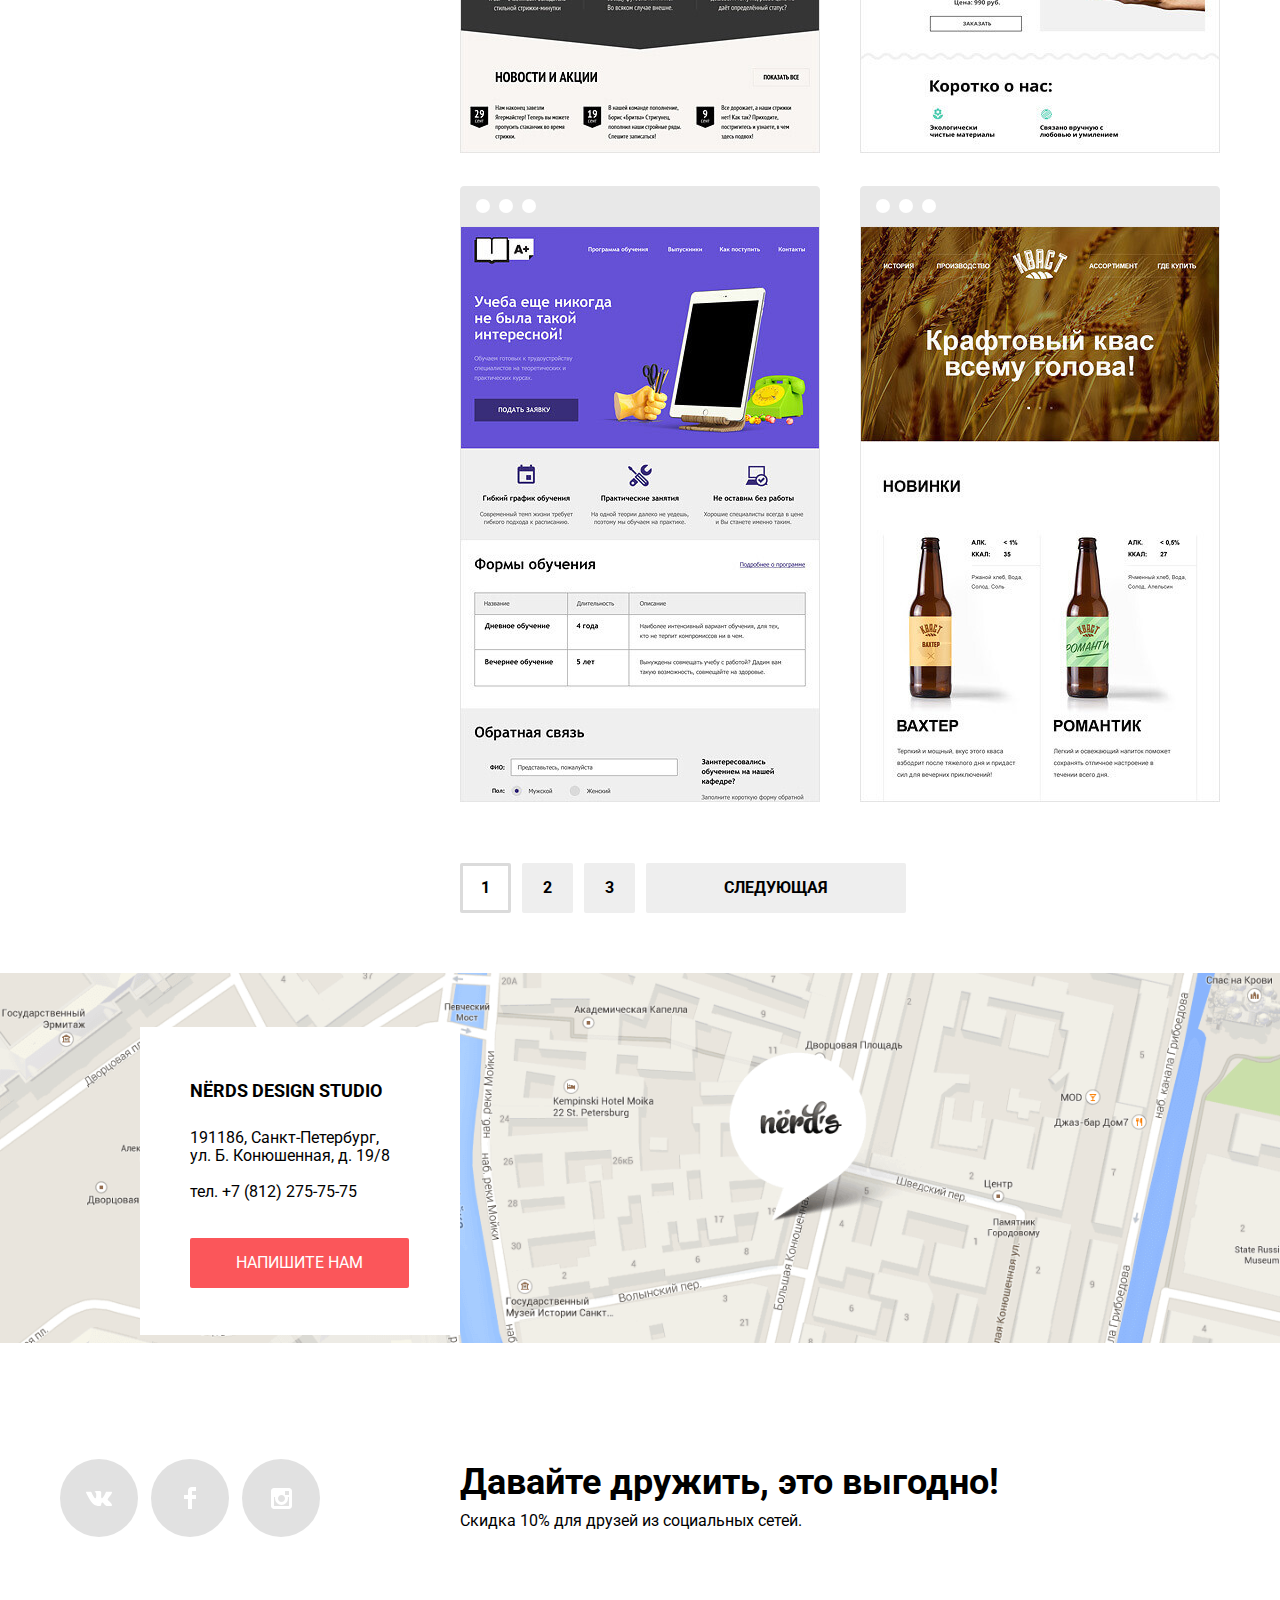
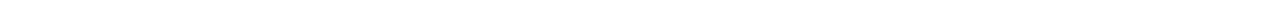
==== commit 777cc50c: "вернул нестандартные радио и чек" ====
--- a/catalog.html
+++ b/catalog.html
@@ -3,6 +3,7 @@
 
 <head>
     <meta charset="UTF-8">
+    <meta name="format-detection" content="telephone=no" />
     <title>Каталог товаров</title>
     <link href="https://fonts.googleapis.com/css?family=Roboto:400,700&amp;subset=cyrillic" rel="stylesheet">
     <link rel="stylesheet" type="text/css" media="screen" href="css/normalize.css" />
@@ -25,9 +26,9 @@
                     <li><a href="#">Контакты</a></li>
                 </ul>
 
-                <ul class="user-navigation">
-                    <li><a class="cart" href="#">Корзина</a></li>
-                </ul>
+                <div class="user-navigation">
+                    <a class="cart" href="#">Корзина</a>
+                </div>
             </nav>
 
             <h1 class="page-title">Магазин готовых шаблонов</h1>
@@ -223,7 +224,7 @@
                 <div class="contacts-content">
                     <b>Nёrds design studio</b>
                     <p>191186, Санкт-Петербург, ул. Б. Конюшенная, д. 19/8</p>
-                    <p x-ms-format-detection="none">тел. +7 (812) 275-75-75</p>
+                    <p>тел. +7 (812) 275-75-75</p>
                     <a class="button writeus-link" href="#">Напишите нам</a>
                 </div>
             </div>
--- a/css/style.min.css
+++ b/css/style.min.css
@@ -1 +1 @@
-body{margin:0;padding:0;font-family:Roboto,Arial,sans-serif;font-size:16px;line-height:24px;color:#000;background-color:#fff}a{text-decoration:none}img{max-width:100%;height:auto}.visually-hidden:not(:focus):not(:active),input[type="checkbox"].visually-hidden,input[type="radio"].visually-hidden{position:absolute;width:1px;height:1px;margin:-1px;border:0;padding:0;white-space:nowrap;-webkit-clip-path:inset(100%);clip-path:inset(100%);clip:rect(0 0 0 0);overflow:hidden}.button{font:inherit;text-align:center;vertical-align:middle;font-size:16px;line-height:30px;text-transform:uppercase;color:#fff;background-color:#fb565a;border-radius:2px;border:none;display:inline-block;padding:10px 40px}.site-navigation,.user-navigation,.slider-list,.services-list,.info-info-services-list,.partners-list{list-style:none}.main-header{background-color:#eee}.main-navigation{display:-webkit-box;display:-ms-flexbox;display:flex;padding-top:49px;-webkit-box-pack:justify;-ms-flex-pack:justify;justify-content:center;line-height:30px;text-transform:uppercase;font-weight:700}.main-header-logo{width:160px;height:65px;margin-right:auto}.main-header-logo[href]:hover,.main-header-logo[href]:focus{opacity:.8}.main-header-logo[href]:active{opacity:.3}.site-navigation,.user-navigation{margin:0;padding:0}.site-navigation{display:-webkit-box;display:-ms-flexbox;display:flex;-ms-flex-wrap:wrap;flex-wrap:wrap;width:500px}.user-navigation{display:-webkit-box;display:-ms-flexbox;display:flex;-ms-flex-wrap:wrap;flex-wrap:wrap;max-width:200px;margin-left:auto}.site-navigation li{margin-left:24px;margin-right:24px;padding:26px 0}.site-navigation a{color:#000}.site-navigation-current{position:relative}.site-navigation-current::after{content:"";position:absolute;height:2px;width:100%;bottom:21px;left:0;background-color:#fb565a}.user-navigation .cart{display:block;padding:26px 0;color:#000;padding-left:80px;position:relative}.user-navigation .cart::before{content:"";width:15px;height:15px;position:absolute;background-image:url(../img/icon-cart.svg);top:33px;left:40px;opacity:.3}.site-navigation a:hover,.site-navigation a:focus,.user-navigation a:hover,.user-navigation a:focus{color:#fb565a}.site-navigation a:active,.user-navigation a:active{color:#000;opacity:.3}.container{width:1160px;margin:0 auto;padding:0 20px}.slider{position:relative;background-color:#eee;margin-bottom:80px}.slider-list{display:-webkit-box;display:-ms-flexbox;display:flex;position:relative;margin:0;padding:0}.slider-item{display:none}.slider-item:nth-child(1){display:block}.slider-item b{display:block;font-size:55px;line-height:55px;margin-bottom:27px}.slider-item p{color:#283136;margin:0;margin-bottom:39px;margin-right:180px}.slider-item a{padding:10px 55px}.slider-item-content a:hover{background-color:#e74246}.slider-item-content a:active{background-color:#d7373b;-webkit-box-shadow:inset 0 3px 0 0 rgba(0,0,0,.1);box-shadow:inset 0 3px 0 0 rgba(0,0,0,.1);color:rgba(255,255,255,.3)}.slider-item-content{width:560px;margin-bottom:80px;padding-top:60px}.toggles{position:absolute;bottom:94px;right:50%;margin-right:-45px}.toggles-item{padding:0;margin:0;margin-right:14px;width:18px;height:18px;border-radius:50%;border:5px solid #fff;background-color:#fff;cursor:pointer}.toggles-item:last-child{margin-right:0}.toggles-item-active{-webkit-box-shadow:inset 0 0 0 2px #c1c1c1;box-shadow:inset 0 0 0 2px #c1c1c1}.slider-item:nth-child(1)::after{content:"";position:absolute;bottom:0;right:31px;background-image:url(../img/img-slider-1.png);width:698px;height:413px}.slider-item:nth-child(2)::after{content:"";position:absolute;bottom:0;right:0;background-image:url(../img/img-slider-2.png);width:663px;height:430px}.slider-item:nth-child(3)::after{content:"";position:absolute;bottom:0;right:0;background-image:url(../img/img-slider-3.png);width:759px;height:411px}.services{margin-bottom:40px;border-bottom:2px solid #eee}.services-list{width:1100px;padding:0;margin:0;margin-bottom:80px;display:-webkit-box;display:-ms-flexbox;display:flex;-ms-flex-wrap:wrap;flex-wrap:wrap;-webkit-box-pack:justify;-ms-flex-pack:justify;justify-content:space-between}.services-list h3{padding:0;margin:0;margin-top:25px;margin-bottom:16px;font-size:24px;line-height:30px;text-transform:uppercase}.services-item{width:300px}.services-item b{padding:0;margin:0}.services-item p{padding:0;margin:0;margin-right:40px;margin-bottom:32px;color:#283136}.services-item--red a{background-color:#fb565a}.services-item--red a:hover{background-color:#e74246}.services-item--red a:active{background-color:#d7373b;-webkit-box-shadow:inset 0 3px 0 0 rgba(0,0,0,.1);box-shadow:inset 0 3px 0 0 rgba(0,0,0,.1);color:rgba(255,255,255,.3)}.services-item--green a{background-color:#00ca74}.services-item--green a:hover{background-color:#00bc6c}.services-item--green a:active{background-color:#00aa62;-webkit-box-shadow:inset 0 3px 0 0 rgba(0,0,0,.1);box-shadow:inset 0 3px 0 0 rgba(0,0,0,.1);color:rgba(255,255,255,.3)}.services-item--yellow a{background-color:#efc84a}.services-item--yellow a:hover{background-color:#eab534}.services-item--yellow a:active{background-color:#e5a722;-webkit-box-shadow:inset 0 3px 0 0 rgba(0,0,0,.1);box-shadow:inset 0 3px 0 0 rgba(0,0,0,.1);color:rgba(255,255,255,.3)}.services-item::before{content:"";display:block;width:300px;height:146px}.services-item--red::before{background-color:#fb565a;background-image:url(../img/img-services-1.png)}.services-item--green::before{background-color:#00ca74;background-image:url(../img/img-services-2.png)}.services-item--yellow::before{background-color:#efc849;background-image:url(../img/img-services-3.png)}.index-columns{display:-webkit-box;display:-ms-flexbox;display:flex;border-bottom:2px solid #eee;-webkit-box-pack:justify;-ms-flex-pack:justify;justify-content:space-between}.info{width:660px}.info b{display:block;margin-top:35px;margin-bottom:34px;font-size:45px;line-height:45px}.info p{margin:0;padding:0;margin-bottom:38px;color:#283136}.info-services{margin-bottom:73px}.info-services p{text-transform:uppercase;font-weight:700;margin-bottom:23px}.info-services-list{list-style:none;margin:0;padding:0}.info-services-item{position:relative;margin-bottom:24px;padding-left:36px;color:#283136}.info-services-item::before{content:"";position:absolute;height:2px;width:25px;top:50%;left:0;background-color:#fb565a}.features{width:360px;margin-left:auto}.features::before{content:"";display:block;width:360px;height:208px;background-image:url(../img/logo-mein-nerds.png)}.features-table{border-collapse:collapse;margin-top:35px}.features-table-headline{text-transform:uppercase;font-weight:700;margin-bottom:32px;text-align:left;padding-left:16px}.features-table-data{font-size:45px;font-weight:700;line-height:45px;text-align:left;padding:0}.features-table-percent{font-size:27px;vertical-align:super}.features-table-header{line-height:18px;text-align:left;font-weight:400;padding:0;padding-top:20px;padding-right:26px;width:100%}.partners{border-bottom:2px solid #eee;margin-bottom:80px}.partners-list{display:-webkit-box;display:-ms-flexbox;display:flex;-ms-flex-wrap:wrap;flex-wrap:wrap;-webkit-box-align:center;-ms-flex-align:center;align-items:center;padding:0;margin-top:46px;margin-bottom:44px}.partners-item{margin-right:40px;position:relative}.partners-item:nth-child(4n){margin-right:0}.partners-item:not(:nth-child(4n))::after{content:"";position:absolute;width:2px;height:52px;background-color:#eee;top:50%;right:-21px;-webkit-transform:translateY(-50%);-ms-transform:translateY(-50%);transform:translateY(-50%)}.partners-item a{display:-webkit-box;display:-ms-flexbox;display:flex;width:260px;-webkit-box-pack:center;-ms-flex-pack:center;justify-content:center;opacity:.2}.partners-item a:hover{opacity:1}.partners-item a:active{opacity:.1}.contacts{min-width:1200px;margin-bottom:70px;height:416px}.contacts-wrapper{position:relative;max-width:1440px;margin:0 auto}.map-iframe{z-index:1;position:absolute;width:100%;height:416px}.contacts-content{-webkit-box-sizing:border-box;box-sizing:border-box;position:absolute;z-index:2;top:54px;left:140px;width:320px;background-color:#fff;padding-left:50px;padding-right:51px;padding-top:49px;padding-bottom:47px}.contacts-content b{display:block;text-transform:uppercase;font-size:18px;line-height:30px;margin-bottom:23px}.contacts-content p{line-height:18px;margin:0;margin-bottom:18px;padding-right:10px}.contacts-content a{display:block;padding:10px 44px;margin-top:37px}.contacts-content a:hover{background-color:#e74246}.contacts-content a:active{background-color:#d7373b;-webkit-box-shadow:inset 0 3px 0 0 rgba(0,0,0,.1);box-shadow:inset 0 3px 0 0 rgba(0,0,0,.1);color:rgba(255,255,255,.3)}.footer{-webkit-box-sizing:border-box;box-sizing:border-box;display:-webkit-box;display:-ms-flexbox;display:flex;width:1200px;padding:0 20px;margin:0 auto;margin-bottom:70px}.footer-social{list-style:none;display:-webkit-box;display:-ms-flexbox;display:flex;-ms-flex-wrap:wrap;flex-wrap:wrap;width:260px;padding:0;margin:0;margin-right:140px}.footer-social li:not(:nth-child(3n)){margin-right:13px}.social-button{display:block;width:78px;height:78px;margin-bottom:12px;border-radius:50%;background-color:#e1e1e1}.social-button:hover{background-color:#e74246}.social-button:active{background-color:#d7373b;-webkit-box-shadow:inset 0 3px 0 0 rgba(0,0,0,.1);box-shadow:inset 0 3px 0 0 rgba(0,0,0,.1)}.social-button--vk{background-image:url(../img/icon-vk.svg);background-repeat:no-repeat;background-position:center}.social-button--fb{background-image:url(../img/icon-fb.svg);background-repeat:no-repeat;background-position:center}.social-button--insta{background-image:url(../img/icon-insta.svg);background-repeat:no-repeat;background-position:center}.footer-wrapper{width:760px;padding-top:5px}.footer-wrapper b{font-size:36px;line-height:36px}.footer-wrapper p{margin:0;margin-top:9px;line-height:22px}.page-title{font-size:55px;line-height:55px;text-align:center;margin:0;padding:0;padding-top:61px;padding-bottom:108px}.catalog-wrapper{display:-webkit-box;display:-ms-flexbox;display:flex;-webkit-box-pack:justify;-ms-flex-pack:justify;justify-content:space-between;margin-top:55px}.catalog-filters{width:260px}.catalog-filters fieldset{border:none;margin:0;padding:0}.catalog-filters fieldset:nth-child(1){margin-bottom:53px}.catalog-filters fieldset:nth-child(2){margin-bottom:24px}.catalog-filters fieldset:nth-child(3){margin-bottom:31px}.catalog-filters legend{-webkit-box-sizing:content-box;box-sizing:content-box;font-size:18px;line-height:30px;text-transform:uppercase;font-weight:700}.range-controls{position:relative;-webkit-box-sizing:border-box;box-sizing:border-box;height:80px;margin-top:49px;margin-bottom:14px;padding-top:39px;padding-left:21px;padding-right:21px;background-color:#eee;border-radius:2px}.range-controls .scale{height:2px;background-color:#d7dcde}.scale .bar{margin-left:0;width:50%;height:2px;background-color:#00ca74}.range-controls .toggle{position:absolute;top:30px;left:0;width:4px;height:4px;border:8px solid #fff;border-radius:50%;background-color:#ababab;-webkit-box-shadow:0 2px 2px 0 rgba(0,0,0,.3);box-shadow:0 2px 2px 0 rgba(0,0,0,.3);cursor:pointer}.range-controls .toggle-min{left:11px}.range-controls .toggle-max{left:120px}.price-controls label{text-transform:uppercase;color:#283136}.price-controls input{-webkit-box-sizing:border-box;box-sizing:border-box;border:none;border-radius:2px;width:80px;background-color:#eee;padding:10px;margin-left:8px;text-align:center}.max-price{margin-left:28px}.filter ul{list-style:none;margin:0;margin-top:14px;padding:0}.filter-option{margin-bottom:16.5px;padding-left:37px}.filter-input:focus~label{opacity:1}.filter-option label{position:relative;display:block;cursor:pointer;opacity:.4}.filter-option label:hover{opacity:1}.filter-input-radio label::before{content:"";position:absolute;top:-1px;left:-36px;display:block;width:26px;height:25px;background-image:url(../img/radio-off.svg);background-repeat:no-repeat}.filter-input-radio:checked label::before{content:"";position:absolute;top:-1px;left:-36px;display:block;width:26px;height:25px;background-image:url(../img/radio-on.svg);background-repeat:no-repeat}.filter-input-checkbox label::before{content:"";position:absolute;top:0;left:-36px;display:block;width:26px;height:25px;background-image:url(../img/checkbox-off.svg);background-repeat:no-repeat}.filter-input-checkbox:checked label::before{content:"";position:absolute;top:0;left:-36px;display:block;width:26px;height:25px;background-image:url(../img/checkbox-on.svg);background-repeat:no-repeat}.filter-input:disabled label{opacity:.1}.filter-button{width:100%;background-color:#eee;color:#000}.filter-button:hover{background-color:#dfdfdf}.filter-button:active{background-color:#d5d5d5;-webkit-box-shadow:inset 0 3px 0 0 rgba(0,0,0,.1);box-shadow:inset 0 3px 0 0 rgba(0,0,0,.1);color:rgba(255,255,255,.3)}.catalog{width:760px;margin-bottom:60px}.catalog-sorting{display:-webkit-box;display:-ms-flexbox;display:flex;margin-bottom:54px}.catalog-sorting h3{font-weight:700;text-transform:uppercase;margin:0;padding:0}.sorting-list,.sorting-direction{display:-webkit-box;display:-ms-flexbox;display:flex;-webkit-box-pack:justify;-ms-flex-pack:justify;justify-content:space-between;-ms-flex-wrap:wrap;flex-wrap:wrap;list-style:none;margin:0;padding:0}.sorting-list{width:280px;margin-left:auto}.sorting-item a{font-size:14px;line-height:18px;text-transform:uppercase;color:#000;opacity:.3}.sorting-item a:hover,.sorting-item a:focus{opacity:.6}.sorting-item a:active{opacity:1}.sorting-item--active a{opacity:1}.sorting-direction{margin-left:22px}.direction-item{margin-left:18px;cursor:pointer}.direction-link--down{background-image:url(../img/icon-down-dir.svg)}.direction-link--up{background-image:url(../img/icon-up-dir.svg)}.direction-link{display:inline-block;vertical-align:middle;width:11px;height:10px;background-repeat:no-repeat;background-position:center right;cursor:pointer}.direction-link:hover,.direction-link:focus{opacity:.6}.direction-link:active{opacity:1}.direction-link--inactive{opacity:.2}.catalog-list{display:-webkit-box;display:-ms-flexbox;display:flex;list-style:none;-webkit-box-pack:justify;-ms-flex-pack:justify;justify-content:space-between;-ms-flex-wrap:wrap;flex-wrap:wrap;margin:0;padding:0}.catalog-item{width:360px;position:relative;padding:0;margin:0;margin-bottom:33px}.catalog-item img{display:block}.catalog-item::before{content:"";display:block;width:100%;height:40px;opacity:.12;background-image:url(../img/catalog-item-header.svg)}.active-block{-webkit-box-sizing:border-box;box-sizing:border-box;position:absolute;bottom:0;left:0;width:100%;min-height:231px;background-color:#eee;opacity:0;text-align:center;padding-top:30px;padding-bottom:43px;padding-left:60px;padding-right:60px}.active-block h3{margin:0;margin-bottom:19px;padding:0;text-transform:uppercase}.active-block p{margin:0;margin-bottom:29px;padding:0;line-height:18px}.active-block a{-webkit-box-sizing:border-box;box-sizing:border-box;color:#000;width:200px}.active-block .button:hover{background-color:#e74246}.active-block .button:active{background-color:#d7373b;-webkit-box-shadow:inset 0 3px 0 0 rgba(0,0,0,.1);box-shadow:inset 0 3px 0 0 rgba(0,0,0,.1)}.active-block .button{color:#fff}.catalog-item:hover{-webkit-box-shadow:0 6px 15px 0 rgba(0,0,0,.25);box-shadow:0 6px 15px 0 rgba(0,0,0,.25)}.catalog-item:hover::before{opacity:1}.catalog-item:hover .active-block{opacity:1}.pagination-list{display:-webkit-box;display:-ms-flexbox;display:flex;margin:0;margin-top:28px;padding:0;list-style:none}.pagination-item{-webkit-box-sizing:border-box;box-sizing:border-box;margin-right:11px;border-radius:2px;background-color:#eee}.pagination-item:hover{background-color:#dfdfdf}.pagination-item:active{background-color:#d5d5d5;-webkit-box-shadow:inset 0 3px 0 0 rgba(0,0,0,.1);box-shadow:inset 0 3px 0 0 rgba(0,0,0,.1)}.pagination-item a{display:block;color:#000;font-weight:700;text-transform:uppercase;padding:16px 21px;line-height:18px;text-align:center}.pagination-item a:active{opacity:.3}.pagination-item--current{background-color:#fff;-webkit-box-shadow:inset 0 0 0 3px #dbdbdb;box-shadow:inset 0 0 0 3px #dbdbdb}.pagination-item--switch{width:260px}@-webkit-keyframes bounce{0%{-webkit-transform:translateY(-2000px);transform:translateY(-2000px)}70%{-webkit-transform:translateY(30px);transform:translateY(30px)}90%{-webkit-transform:translateY(-10px);transform:translateY(-10px)}100%{-webkit-transform:translateY(0);transform:translateY(0)}}@keyframes bounce{0%{-webkit-transform:translateY(-2000px);transform:translateY(-2000px)}70%{-webkit-transform:translateY(30px);transform:translateY(30px)}90%{-webkit-transform:translateY(-10px);transform:translateY(-10px)}100%{-webkit-transform:translateY(0);transform:translateY(0)}}@-webkit-keyframes shake{0%,100%{-webkit-transform:translateX(0);transform:translateX(0)}10%,30%,50%,70%,90%{-webkit-transform:translateX(-10px);transform:translateX(-10px)}20%,40%,60%,80%{-webkit-transform:translateX(10px);transform:translateX(10px)}}@keyframes shake{0%,100%{-webkit-transform:translateX(0);transform:translateX(0)}10%,30%,50%,70%,90%{-webkit-transform:translateX(-10px);transform:translateX(-10px)}20%,40%,60%,80%{-webkit-transform:translateX(10px);transform:translateX(10px)}}.modal-feedback{display:none;position:fixed;top:185px;left:50%;margin-left:-480px;-webkit-box-sizing:border-box;box-sizing:border-box;width:960px;padding-left:100px;padding-right:100px;padding-top:68px;padding-bottom:85px;background-color:#fff;-webkit-box-shadow:0 20px 60px 0 rgba(0,0,0,.75);box-shadow:0 20px 60px 0 rgba(0,0,0,.75)}.modal-feedback--show{z-index:99;display:block;-webkit-animation:bounce 0.6s;animation:bounce 0.6s}.modal-feedback--error{-webkit-animation:shake 0.6s;animation:shake 0.6s}.modal-feedback h2{font-size:45px;line-height:45px;margin:0;margin-bottom:39px}.modal-feedback label{display:block;font-weight:700;margin-bottom:5px}.feedback-form{display:-webkit-box;display:-ms-flexbox;display:flex;-ms-flex-wrap:wrap;flex-wrap:wrap;-webkit-box-pack:justify;-ms-flex-pack:justify;justify-content:space-between}.feedback-item{width:360px;margin:0;margin-bottom:31px}.feedback-item-textarea{width:100%;margin:0;margin-bottom:37px}.feedback-form input,.feedback-form textarea{-webkit-box-sizing:border-box;box-sizing:border-box;width:100%;font:inherit;color:#444;opacity:.5;line-height:18px;border:2px solid #d7dcde;border-radius:2px;padding:14px;resize:none}.feedback-form input:hover,.feedback-form textarea:hover{border-color:#b4b9bb}.feedback-form input:focus,.feedback-form textarea:focus{opacity:1;border-color:#000}.feedback-form input:invalid{opacity:1;color:#e74246;border-color:#e74246}.feedback-form textarea:invalid{opacity:1;color:#e74246;border-color:#e74246}.feedback-form-button{width:260px}.feedback-form-button:hover{background-color:#e74246}.feedback-form-button:active{background-color:#d7373b;-webkit-box-shadow:inset 0 3px 0 0 rgba(0,0,0,.1);box-shadow:inset 0 3px 0 0 rgba(0,0,0,.1)}.modal-close{width:21px;height:21px;font-size:0;border:none;cursor:pointer;position:absolute;top:78px;right:90px;background-color:#fff;opacity:.3}.modal-close:hover{opacity:1}.modal-close:active{opacity:.1}.modal-close::after,.modal-close::before{content:"";position:absolute;top:9px;left:-3px;width:27px;height:4px;background-color:#e74246}.modal-close::after{-webkit-transform:rotate(45deg);-ms-transform:rotate(45deg);transform:rotate(45deg)}.modal-close::before{-webkit-transform:rotate(-45deg);-ms-transform:rotate(-45deg);transform:rotate(-45deg)}+.social-button--fb,.social-button--insta,.social-button--vk{background-position:center;background-repeat:no-repeat}.catalog-list,.filter ul,.footer-social,.info-info-services-list,.info-services-list,.pagination-list,.partners-list,.services-list,.site-navigation,.slider-list,.user-navigation{list-style:none}.active-block h3,.button,.catalog-filters legend,.catalog-sorting h3,.features-table-headline,.info-services p,.main-navigation,.pagination-item a,.price-controls label,.services-list h3,.sorting-item a{text-transform:uppercase}body{margin:0;padding:0;font-family:Roboto,Arial,sans-serif;font-size:16px;line-height:24px;color:#000;background-color:#fff}a{text-decoration:none}img{max-width:100%;height:auto}.visually-hidden:not(:focus):not(:active),input[type=checkbox].visually-hidden,input[type=radio].visually-hidden{position:absolute;width:1px;height:1px;margin:-1px;border:0;padding:0;white-space:nowrap;-webkit-clip-path:inset(100%);clip-path:inset(100%);clip:rect(0 0 0 0);overflow:hidden}.button{font:inherit;text-align:center;vertical-align:middle;font-size:16px;line-height:30px;color:#fff;background-color:#fb565a;border-radius:2px;border:none;display:inline-block;padding:10px 40px}.main-navigation,.site-navigation{display:-webkit-box;display:-ms-flexbox}.main-header{background-color:#eee}.main-navigation{display:flex;padding-top:49px;-webkit-box-pack:justify;-ms-flex-pack:justify;justify-content:center;line-height:30px;font-weight:700}.main-header-logo{width:160px;height:65px;margin-right:auto}.main-header-logo[href]:focus,.main-header-logo[href]:hover{opacity:.8}.main-header-logo[href]:active{opacity:.3}.site-navigation,.user-navigation{margin:0;padding:0}.site-navigation{display:flex;-ms-flex-wrap:wrap;flex-wrap:wrap;width:500px}.user-navigation{display:-webkit-box;display:-ms-flexbox;display:flex;-ms-flex-wrap:wrap;flex-wrap:wrap;max-width:200px;margin-left:auto}.site-navigation li{margin-left:24px;margin-right:24px;padding:26px 0}.site-navigation a{color:#000}.site-navigation-current{position:relative}.site-navigation-current::after{content:"";position:absolute;height:2px;width:100%;bottom:21px;left:0;background-color:#fb565a}.user-navigation .cart{display:block;padding:26px 0 26px 80px;color:#000;position:relative}.user-navigation .cart::before{content:"";width:15px;height:15px;position:absolute;background-image:url(../img/icon-cart.svg);top:33px;left:40px;opacity:.3}.site-navigation a:focus,.site-navigation a:hover,.user-navigation a:focus,.user-navigation a:hover{color:#fb565a}.site-navigation a:active,.user-navigation a:active{color:#000;opacity:.3}.container{width:1160px;margin:0 auto;padding:0 20px}.slider{position:relative;background-color:#eee;margin-bottom:80px}.slider-list{display:-webkit-box;display:-ms-flexbox;display:flex;position:relative;margin:0;padding:0}.slider-item{display:none}.slider-item:nth-child(1){display:block}.slider-item b{display:block;font-size:55px;line-height:55px;margin-bottom:27px}.slider-item p{color:#283136;margin:0 180px 39px 0}.slider-item a{padding:10px 55px}.slider-item-content a:hover{background-color:#e74246}.slider-item-content a:active{background-color:#d7373b;-webkit-box-shadow:inset 0 3px 0 0 rgba(0,0,0,.1);box-shadow:inset 0 3px 0 0 rgba(0,0,0,.1);color:rgba(255,255,255,.3)}.slider-item-content{width:560px;margin-bottom:80px;padding-top:60px}.toggles{position:absolute;bottom:94px;right:50%;margin-right:-45px}.toggles-item{padding:0;margin:0 14px 0 0;width:18px;height:18px;border-radius:50%;border:5px solid #fff;background-color:#fff;cursor:pointer}.index-columns,.partners,.services{border-bottom:2px solid #eee}.toggles-item:last-child{margin-right:0}.toggles-item-active{-webkit-box-shadow:inset 0 0 0 2px #c1c1c1;box-shadow:inset 0 0 0 2px #c1c1c1}.services-item--green a:active,.services-item--red a:active{-webkit-box-shadow:inset 0 3px 0 0 rgba(0,0,0,.1);color:rgba(255,255,255,.3)}.slider-item:nth-child(1)::after{content:"";position:absolute;bottom:0;right:31px;background-image:url(../img/img-slider-1.png);width:698px;height:413px}.slider-item:nth-child(2)::after,.slider-item:nth-child(3)::after{position:absolute;right:0;content:"";bottom:0}.slider-item:nth-child(2)::after{background-image:url(../img/img-slider-2.png);width:663px;height:430px}.slider-item:nth-child(3)::after{background-image:url(../img/img-slider-3.png);width:759px;height:411px}.services{margin-bottom:40px}.services-list{width:1100px;padding:0;margin:0 0 80px;display:-webkit-box;display:-ms-flexbox;display:flex;-ms-flex-wrap:wrap;flex-wrap:wrap;-webkit-box-pack:justify;-ms-flex-pack:justify;justify-content:space-between}.services-list h3{padding:0;margin:25px 0 16px;font-size:24px;line-height:30px}.features-table-data,.info b{font-size:45px;line-height:45px}.services-item{width:300px}.services-item b{padding:0;margin:0}.services-item p{padding:0;margin:0 40px 32px 0;color:#283136}.services-item--red a{background-color:#fb565a}.services-item--red a:hover{background-color:#e74246}.services-item--red a:active{background-color:#d7373b;box-shadow:inset 0 3px 0 0 rgba(0,0,0,.1)}.services-item--green a{background-color:#00ca74}.services-item--green a:hover{background-color:#00bc6c}.services-item--green a:active{background-color:#00aa62;box-shadow:inset 0 3px 0 0 rgba(0,0,0,.1)}.services-item--yellow a{background-color:#efc84a}.services-item--yellow a:hover{background-color:#eab534}.services-item--yellow a:active{background-color:#e5a722;-webkit-box-shadow:inset 0 3px 0 0 rgba(0,0,0,.1);box-shadow:inset 0 3px 0 0 rgba(0,0,0,.1);color:rgba(255,255,255,.3)}.services-item::before{content:"";display:block;width:300px;height:146px}.index-columns,.partners-list{display:-webkit-box;display:-ms-flexbox}.services-item--red::before{background-color:#fb565a;background-image:url(../img/img-services-1.png)}.services-item--green::before{background-color:#00ca74;background-image:url(../img/img-services-2.png)}.services-item--yellow::before{background-color:#efc849;background-image:url(../img/img-services-3.png)}.index-columns{display:flex;-webkit-box-pack:justify;-ms-flex-pack:justify;justify-content:space-between}.info{width:660px}.info b{display:block;margin-top:35px;margin-bottom:34px}.info p{margin:0 0 38px;padding:0;color:#283136}.info-services{margin-bottom:73px}.info-services p{font-weight:700;margin-bottom:23px}.info-services-list{margin:0;padding:0}.info-services-item{position:relative;margin-bottom:24px;padding-left:36px;color:#283136}.info-services-item::before{content:"";position:absolute;height:2px;width:25px;top:50%;left:0;background-color:#fb565a}.features{width:360px;margin-left:auto}.features::before{content:"";display:block;width:360px;height:208px;background-image:url(../img/logo-mein-nerds.png)}.features-table{border-collapse:collapse;margin-top:35px}.features-table-headline{font-weight:700;margin-bottom:32px;text-align:left;padding-left:16px}.features-table-data{font-weight:700;text-align:left;padding:0}.features-table-percent{font-size:27px;vertical-align:super}.features-table-header{line-height:18px;text-align:left;font-weight:400;padding:20px 26px 0 0;width:100%}.partners{margin-bottom:80px}.partners-list{display:flex;-ms-flex-wrap:wrap;flex-wrap:wrap;-webkit-box-align:center;-ms-flex-align:center;align-items:center;padding:0;margin-top:46px;margin-bottom:44px}.footer,.partners-item a{display:-webkit-box;display:-ms-flexbox}.partners-item{margin-right:40px;position:relative}.partners-item:nth-child(4n){margin-right:0}.partners-item:not(:nth-child(4n))::after{content:"";position:absolute;width:2px;height:52px;background-color:#eee;top:50%;right:-21px;-webkit-transform:translateY(-50%);-ms-transform:translateY(-50%);transform:translateY(-50%)}.partners-item a{display:flex;width:260px;-webkit-box-pack:center;-ms-flex-pack:center;justify-content:center;opacity:.2}.partners-item a:hover{opacity:1}.partners-item a:active{opacity:.1}.contacts{min-width:1200px;margin-bottom:70px;height:416px}.contacts-wrapper{position:relative;max-width:1440px;margin:0 auto}.map-iframe{z-index:1;position:absolute;width:100%;height:416px}.contacts-content{-webkit-box-sizing:border-box;box-sizing:border-box;position:absolute;z-index:2;top:54px;left:140px;width:320px;background-color:#fff;padding:49px 51px 47px 50px}.contacts-content b{display:block;text-transform:uppercase;font-size:18px;line-height:30px;margin-bottom:23px}.contacts-content p{line-height:18px;margin:0 0 18px;padding-right:10px}.contacts-content a{display:block;padding:10px 44px;margin-top:37px}.contacts-content a:hover{background-color:#e74246}.contacts-content a:active{background-color:#d7373b;-webkit-box-shadow:inset 0 3px 0 0 rgba(0,0,0,.1);box-shadow:inset 0 3px 0 0 rgba(0,0,0,.1);color:rgba(255,255,255,.3)}.filter-button:active,.social-button:active{-webkit-box-shadow:inset 0 3px 0 0 rgba(0,0,0,.1)}.footer{-webkit-box-sizing:border-box;box-sizing:border-box;display:flex;width:1200px;padding:0 20px;margin:0 auto 70px}.footer-social{display:-webkit-box;display:-ms-flexbox;display:flex;-ms-flex-wrap:wrap;flex-wrap:wrap;width:260px;padding:0;margin:0 140px 0 0}.footer-social li:not(:nth-child(3n)){margin-right:13px}.social-button{display:block;width:78px;height:78px;margin-bottom:12px;border-radius:50%;background-color:#e1e1e1}.catalog-sorting,.catalog-wrapper{display:-webkit-box;display:-ms-flexbox}.social-button:hover{background-color:#e74246}.social-button:active{background-color:#d7373b;box-shadow:inset 0 3px 0 0 rgba(0,0,0,.1)}.social-button--vk{background-image:url(../img/icon-vk.svg)}.social-button--fb{background-image:url(../img/icon-fb.svg)}.social-button--insta{background-image:url(../img/icon-insta.svg)}.footer-wrapper{width:760px;padding-top:5px}.footer-wrapper b{font-size:36px;line-height:36px}.footer-wrapper p{margin:9px 0 0;line-height:22px}.page-title{font-size:55px;line-height:55px;text-align:center;margin:0;padding:61px 0 108px}.catalog-wrapper{display:flex;-webkit-box-pack:justify;-ms-flex-pack:justify;justify-content:space-between;margin-top:55px}.catalog-filters{width:260px}.catalog-filters fieldset{border:none;margin:0;padding:0}.catalog-filters fieldset:nth-child(1){margin-bottom:53px}.catalog-filters fieldset:nth-child(2){margin-bottom:24px}.catalog-filters fieldset:nth-child(3){margin-bottom:31px}.catalog-filters legend{-webkit-box-sizing:content-box;box-sizing:content-box;font-size:18px;line-height:30px;font-weight:700}.range-controls{position:relative;-webkit-box-sizing:border-box;box-sizing:border-box;height:80px;margin-top:49px;margin-bottom:14px;padding-top:39px;padding-left:21px;padding-right:21px;background-color:#eee;border-radius:2px}.range-controls .scale{height:2px;background-color:#d7dcde}.scale .bar{margin-left:0;width:50%;height:2px;background-color:#00ca74}.range-controls .toggle{position:absolute;top:30px;left:0;width:4px;height:4px;border:8px solid #fff;border-radius:50%;background-color:#ababab;-webkit-box-shadow:0 2px 2px 0 rgba(0,0,0,.3);box-shadow:0 2px 2px 0 rgba(0,0,0,.3);cursor:pointer}.range-controls .toggle-min{left:11px}.range-controls .toggle-max{left:120px}.price-controls label{color:#283136}.price-controls input{-webkit-box-sizing:border-box;box-sizing:border-box;border:none;border-radius:2px;width:80px;background-color:#eee;padding:10px;margin-left:8px;text-align:center}.active-block,.active-block a{-webkit-box-sizing:border-box}.max-price{margin-left:28px}.filter ul{margin:14px 0 0;padding:0}.filter-option{margin-bottom:16.5px;padding-left:37px}.filter-input:focus~label{opacity:1}.filter-option label{position:relative;display:block;cursor:pointer;opacity:.4}.filter-option label:hover{opacity:1}.filter-input-radio+label::before{content:"";position:absolute;top:-1px;left:-36px;display:block;width:26px;height:25px;background-image:url(../img/radio-off.svg);background-repeat:no-repeat}.filter-input-radio:checked+label::before{content:"";position:absolute;top:-1px;left:-36px;display:block;width:26px;height:25px;background-image:url(../img/radio-on.svg);background-repeat:no-repeat}.filter-input-checkbox+label::before,.filter-input-checkbox:checked+label::before{position:absolute;top:0;left:-36px;display:block;width:26px;height:25px;background-repeat:no-repeat;content:""}.filter-input-checkbox+label::before{background-image:url(../img/checkbox-off.svg)}.filter-input-checkbox:checked+label::before{background-image:url(../img/checkbox-on.svg)}.filter-input:disabled+label{opacity:.1}.filter-button{width:100%;background-color:#eee;color:#000}.filter-button:hover{background-color:#dfdfdf}.filter-button:active{background-color:#d5d5d5;box-shadow:inset 0 3px 0 0 rgba(0,0,0,.1);color:rgba(255,255,255,.3)}.catalog{width:760px;margin-bottom:60px}.catalog-sorting{display:flex;margin-bottom:54px}.catalog-sorting h3{font-weight:700;margin:0;padding:0}.sorting-direction,.sorting-list{display:-webkit-box;display:-ms-flexbox;display:flex;-webkit-box-pack:justify;-ms-flex-pack:justify;justify-content:space-between;-ms-flex-wrap:wrap;flex-wrap:wrap;list-style:none;margin:0;padding:0}.sorting-list{width:280px;margin-left:auto}.sorting-item a{font-size:14px;line-height:18px;color:#000;opacity:.3}.sorting-item a:focus,.sorting-item a:hover{opacity:.6}.sorting-item a:active,.sorting-item--active a{opacity:1}.sorting-direction{margin-left:22px}.direction-item{margin-left:18px;cursor:pointer}.direction-link--down{background-image:url(../img/icon-down-dir.svg)}.direction-link--up{background-image:url(../img/icon-up-dir.svg)}.direction-link{display:inline-block;vertical-align:middle;width:11px;height:10px;background-repeat:no-repeat;background-position:center right;cursor:pointer}.direction-link:focus,.direction-link:hover{opacity:.6}.direction-link:active{opacity:1}.direction-link--inactive{opacity:.2}.catalog-list{display:-webkit-box;display:-ms-flexbox;display:flex;-webkit-box-pack:justify;-ms-flex-pack:justify;justify-content:space-between;-ms-flex-wrap:wrap;flex-wrap:wrap;margin:0;padding:0}.catalog-item{width:360px;position:relative;padding:0;margin:0 0 33px}.catalog-item img{display:block}.catalog-item::before{content:"";display:block;width:100%;height:40px;opacity:.12;background-image:url(../img/catalog-item-header.svg)}.active-block{box-sizing:border-box;position:absolute;bottom:0;left:0;width:100%;min-height:231px;background-color:#eee;opacity:0;text-align:center;padding:30px 60px 43px}.active-block h3{margin:0 0 19px;padding:0}.active-block p{margin:0 0 29px;padding:0;line-height:18px}.active-block a{box-sizing:border-box;color:#000;width:200px}.active-block .button:hover{background-color:#e74246}.active-block .button:active{background-color:#d7373b;-webkit-box-shadow:inset 0 3px 0 0 rgba(0,0,0,.1);box-shadow:inset 0 3px 0 0 rgba(0,0,0,.1)}.active-block .button{color:#fff}.catalog-item:hover{-webkit-box-shadow:0 6px 15px 0 rgba(0,0,0,.25);box-shadow:0 6px 15px 0 rgba(0,0,0,.25)}.catalog-item:hover .active-block,.catalog-item:hover::before{opacity:1}.pagination-list{display:-webkit-box;display:-ms-flexbox;display:flex;margin:28px 0 0;padding:0}.pagination-item{-webkit-box-sizing:border-box;box-sizing:border-box;margin-right:11px;border-radius:2px;background-color:#eee}.pagination-item:hover{background-color:#dfdfdf}.pagination-item:active{background-color:#d5d5d5;-webkit-box-shadow:inset 0 3px 0 0 rgba(0,0,0,.1);box-shadow:inset 0 3px 0 0 rgba(0,0,0,.1)}.pagination-item a{display:block;color:#000;font-weight:700;padding:16px 21px;line-height:18px;text-align:center}.pagination-item a:active{opacity:.3}.pagination-item--current{background-color:#fff;-webkit-box-shadow:inset 0 0 0 3px #dbdbdb;box-shadow:inset 0 0 0 3px #dbdbdb}.pagination-item--switch{width:260px}@-webkit-keyframes bounce{0%{-webkit-transform:translateY(-2000px);transform:translateY(-2000px)}70%{-webkit-transform:translateY(30px);transform:translateY(30px)}90%{-webkit-transform:translateY(-10px);transform:translateY(-10px)}100%{-webkit-transform:translateY(0);transform:translateY(0)}}@keyframes bounce{0%{-webkit-transform:translateY(-2000px);transform:translateY(-2000px)}70%{-webkit-transform:translateY(30px);transform:translateY(30px)}90%{-webkit-transform:translateY(-10px);transform:translateY(-10px)}100%{-webkit-transform:translateY(0);transform:translateY(0)}}@-webkit-keyframes shake{0%,100%{-webkit-transform:translateX(0);transform:translateX(0)}10%,30%,50%,70%,90%{-webkit-transform:translateX(-10px);transform:translateX(-10px)}20%,40%,60%,80%{-webkit-transform:translateX(10px);transform:translateX(10px)}}@keyframes shake{0%,100%{-webkit-transform:translateX(0);transform:translateX(0)}10%,30%,50%,70%,90%{-webkit-transform:translateX(-10px);transform:translateX(-10px)}20%,40%,60%,80%{-webkit-transform:translateX(10px);transform:translateX(10px)}}.modal-feedback{display:none;position:fixed;top:185px;left:50%;margin-left:-480px;-webkit-box-sizing:border-box;box-sizing:border-box;width:960px;background-color:#fff;-webkit-box-shadow:0 20px 60px 0 rgba(0,0,0,.75);box-shadow:0 20px 60px 0 rgba(0,0,0,.75);padding:68px 100px 85px}.modal-feedback--show{z-index:99;display:block;-webkit-animation:bounce .6s;animation:bounce .6s}.modal-feedback--error{-webkit-animation:shake .6s;animation:shake .6s}.modal-feedback h2{font-size:45px;line-height:45px;margin:0 0 39px}.modal-feedback label{display:block;font-weight:700;margin-bottom:5px}.feedback-form{display:-webkit-box;display:-ms-flexbox;display:flex;-ms-flex-wrap:wrap;flex-wrap:wrap;-webkit-box-pack:justify;-ms-flex-pack:justify;justify-content:space-between}.feedback-item{width:360px;margin:0 0 31px}.feedback-item-textarea{width:100%;margin:0 0 37px}.feedback-form input,.feedback-form textarea{-webkit-box-sizing:border-box;box-sizing:border-box;width:100%;font:inherit;color:#444;opacity:.5;line-height:18px;border:2px solid #d7dcde;border-radius:2px;padding:14px;resize:vertical}.feedback-form input:hover,.feedback-form textarea:hover{border-color:#b4b9bb}.feedback-form input:focus,.feedback-form textarea:focus{opacity:1;border-color:#000}.feedback-form input:invalid,.feedback-form textarea:invalid{opacity:1;color:#e74246;border-color:#e74246}.feedback-form-button{width:260px}.feedback-form-button:hover{background-color:#e74246}.feedback-form-button:active{background-color:#d7373b;-webkit-box-shadow:inset 0 3px 0 0 rgba(0,0,0,.1);box-shadow:inset 0 3px 0 0 rgba(0,0,0,.1)}.modal-close{width:21px;height:21px;font-size:0;border:none;cursor:pointer;position:absolute;top:78px;right:90px;background-color:#fff;opacity:.3}.modal-close:hover{opacity:1}.modal-close:active{opacity:.1}.modal-close::after,.modal-close::before{content:"";position:absolute;top:9px;left:-3px;width:27px;height:4px;background-color:#e74246}.modal-close::after{-webkit-transform:rotate(45deg);-ms-transform:rotate(45deg);transform:rotate(45deg)}.modal-close::before{-webkit-transform:rotate(-45deg);-ms-transform:rotate(-45deg);transform:rotate(-45deg)}